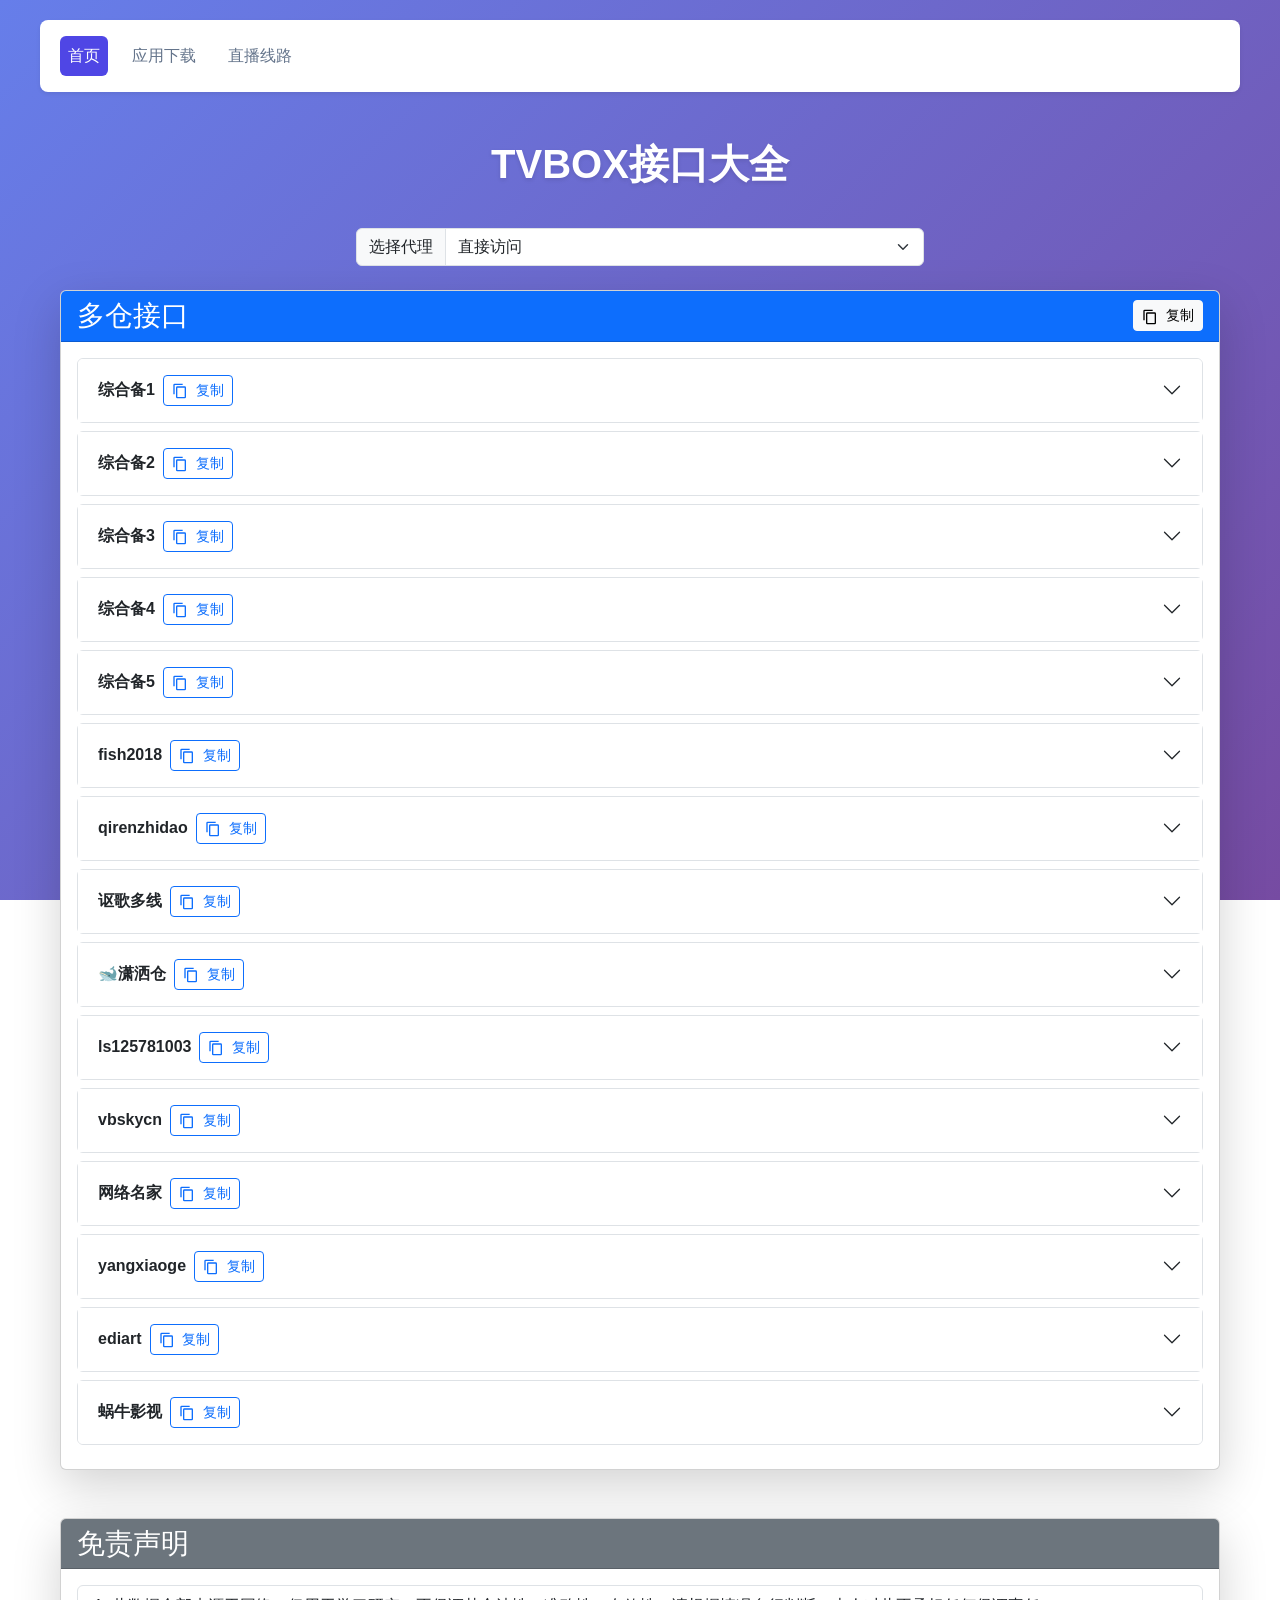
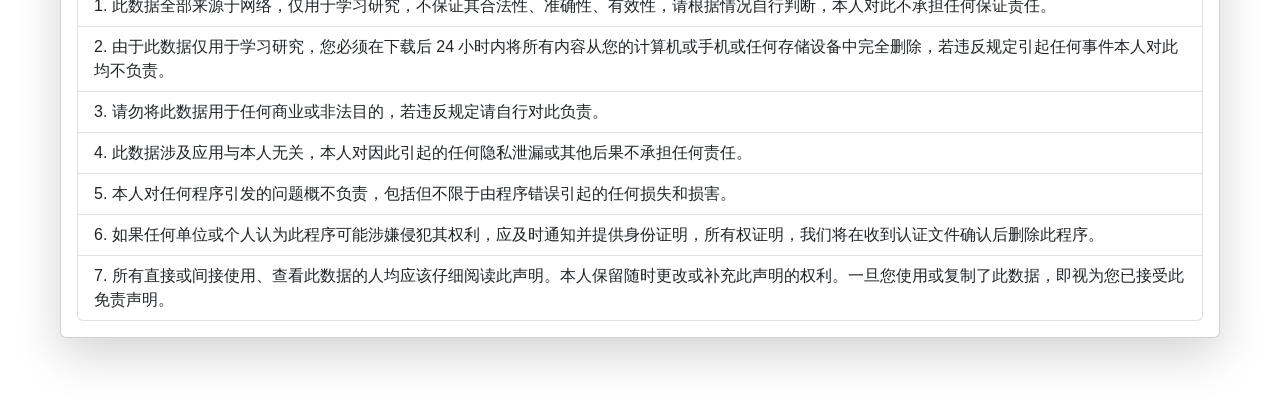
==== index.html @ 9ade4032 "增加直播类app信息，扩展desc参数" ====
<!DOCTYPE html>
<html lang="zh-CN">
<head>
    <meta charset="UTF-8">
    <meta name="viewport" content="width=device-width, initial-scale=1.0">
    <title>TVBOX接口大全</title>
    
    <!-- 引入Bootstrap CSS -->
    <link href="https://cdn.jsdelivr.net/npm/bootstrap@5.3.0/dist/css/bootstrap.min.css" rel="stylesheet">
    <!-- 引入jQuery -->
    <script src="https://cdn.jsdelivr.net/npm/jquery@3.6.0/dist/jquery.min.js"></script>
    <!-- 引入Bootstrap JS -->
    <script src="https://cdn.jsdelivr.net/npm/bootstrap@5.3.0/dist/js/bootstrap.bundle.min.js"></script>

    <style>
        /* 全局样式 */
        :root {
            --primary-color: #4f46e5;
            --primary-dark: #4338ca;
            --secondary-color: #64748b;
            --bg-gradient: linear-gradient(135deg, #667eea 0%, #764ba2 100%);
            --card-shadow: 0 4px 6px -1px rgba(0, 0, 0, 0.1), 0 2px 4px -1px rgba(0, 0, 0, 0.06);
            --card-hover-shadow: 0 20px 25px -5px rgba(0, 0, 0, 0.1), 0 10px 10px -5px rgba(0, 0, 0, 0.04);
            --transition: all 0.3s ease;
        }
        
        /* 导航栏样式 */
        .navbar {
            background: rgba(255, 255, 255, 0.95);
            backdrop-filter: blur(10px);
            border-radius: 12px;
            margin-bottom: 30px;
            padding: 15px 0;
            box-shadow: var(--card-shadow);
            max-width: 1200px;
            margin: 0 auto 30px auto;
        }
        
        .nav-list {
            list-style: none;
            margin: 0;
            padding: 0;
            display: flex;
            gap: 20px;
        }
        
        .nav-item {
            margin: 0;
        }
        
        .nav-link {
            color: var(--secondary-color);
            text-decoration: none;
            padding: 8px 16px;
            border-radius: 8px;
            font-weight: 500;
            transition: all 0.3s ease;
            display: inline-block;
        }
        
        .nav-link:hover {
            color: var(--primary-color);
            background-color: rgba(79, 70, 229, 0.1);
        }
        
        .nav-link.active {
            color: white;
            background-color: var(--primary-color);
        }
        
        body {
            min-height: 100vh;
            background: var(--bg-gradient);
            background-attachment: fixed;
            padding: 20px;
            font-family: 'Inter', -apple-system, BlinkMacSystemFont, 'Segoe UI', Roboto, sans-serif;
        }
        
        /* 容器样式 */
        .container {
            max-width: 1200px;
            margin: 0 auto;
            padding: 0 20px;
        }
        
        /* 标题样式 */
        .page-title {
            text-align: center;
            color: white;
            margin-bottom: 40px;
            font-weight: 700;
            font-size: 2.5rem;
            text-shadow: 0 2px 4px rgba(0, 0, 0, 0.1);
        }
        
        /* 卡片容器 */
        .app-card {
            background: white;
            border-radius: 12px;
            padding: 24px;
            margin-bottom: 30px;
            box-shadow: var(--card-shadow);
            transition: var(--transition);
        }
        
        .app-card:hover {
            box-shadow: var(--card-hover-shadow);
            transform: translateY(-2px);
        }
        
        /* 应用标题 */
        .app-title {
            font-size: 1.5rem;
            font-weight: 600;
            color: var(--primary-color);
            margin-bottom: 20px;
            display: flex;
            align-items: center;
            gap: 10px;
        }
        
        .app-title::before {
            content: '';
            display: inline-block;
            width: 4px;
            height: 32px;
            background: var(--primary-color);
            border-radius: 2px;
        }
        
        /* 表格样式 */
        table {
            width: 100%;
            border-collapse: collapse;
            margin-bottom: 20px;
        }
        
        th, td {
            padding: 12px;
            text-align: center;
            border: 1px solid #e5e7eb;
        }
        
        th {
            background-color: #f9fafb;
            font-weight: 600;
            color: var(--secondary-color);
        }
        
        td {
            color: #4b5563;
        }
        
        tr:nth-child(even) {
            background-color: #f9fafb;
        }
        
        a {
            color: var(--primary-color);
            text-decoration: none;
            transition: color 0.3s ease;
        }
        
        a:hover {
            color: var(--primary-dark);
            text-decoration: underline;
        }
        
        /* 文件列表 */
        .file-list {
            display: grid;
            grid-template-columns: repeat(auto-fill, minmax(180px, 1fr));
            gap: 12px;
            align-items: start;
        }
        
        /* 文件项样式 */
        .file-item {
            display: flex;
            flex-direction: column;
            gap: 10px;
            padding: 20px;
            background: white;
            border-radius: 16px;
            transition: all 0.3s cubic-bezier(0.4, 0, 0.2, 1);
            border: 1px solid #e5e7eb;
            box-shadow: 0 2px 8px rgba(0, 0, 0, 0.08);
            box-sizing: border-box;
            position: relative;
            overflow: hidden;
        }
        
        /* 卡片顶部装饰条 */
        .file-item::before {
            content: '';
            position: absolute;
            top: 0;
            left: 0;
            right: 0;
            height: 3px;
            background: linear-gradient(90deg, var(--primary-color), var(--secondary-color));
            opacity: 0;
            transition: opacity 0.3s ease;
        }
        
        .file-item:hover {
            border-color: var(--primary-color);
            transform: translateY(-3px);
            box-shadow: 0 12px 24px rgba(0, 0, 0, 0.12);
        }
        
        .file-item:hover::before {
            opacity: 1;
        }
        
        /* 文件名称 */
        .file-name {
            font-weight: 600;
            color: #1f2937;
            text-decoration: none;
            display: flex;
            align-items: center;
            gap: 12px;
            transition: all 0.3s ease;
            word-break: break-word;
            overflow: hidden;
            text-overflow: ellipsis;
            white-space: nowrap;
            font-size: 1rem;
            padding-left: 2px;
        }
        
        .file-name:hover {
            color: var(--primary-color);
            text-decoration: none;
            transform: translateX(4px);
        }
        
        /* 版本标签 */
        .version {
            background: linear-gradient(135deg, var(--primary-color), var(--primary-dark));
            color: white;
            padding: 5px 16px;
            border-radius: 24px;
            font-size: 0.7rem;
            font-weight: 700;
            align-self: flex-start;
            box-shadow: 0 4px 12px rgba(79, 70, 229, 0.25);
            letter-spacing: 0.8px;
            text-transform: uppercase;
            transition: all 0.3s ease;
            position: relative;
            overflow: hidden;
        }
        
        .version::after {
            content: '';
            position: absolute;
            top: 0;
            left: -100%;
            width: 100%;
            height: 100%;
            background: linear-gradient(90deg, transparent, rgba(255, 255, 255, 0.3), transparent);
            transition: left 0.5s ease;
        }
        
        .file-item:hover .version::after {
            left: 100%;
        }
        
        /* 加载状态 */
        .loading {
            text-align: center;
            padding: 40px 20px;
            color: var(--secondary-color);
        }
        
        .spinner {
            width: 40px;
            height: 40px;
            border: 4px solid #e2e8f0;
            border-top-color: var(--primary-color);
            border-radius: 50%;
            animation: spin 1s linear infinite;
            margin: 0 auto 16px;
        }
        
        @keyframes spin {
            to { transform: rotate(360deg); }
        }
        
        /* 错误提示 */
        .error {
            text-align: center;
            padding: 40px 20px;
            color: #dc2626;
        }
        
        /* 空状态 */
        .empty {
            text-align: center;
            padding: 40px 20px;
            color: var(--secondary-color);
        }
        
        /* 响应式设计 */
        @media (max-width: 576px) {
            body {
                padding: 10px;
            }
            
            .page-title {
                font-size: 2rem;
                margin-bottom: 30px;
            }
            
            .app-card {
                padding: 20px;
            }
            
            .app-title {
                font-size: 1.25rem;
            }
            
            .file-item {
                flex-direction: column;
                align-items: flex-start;
                gap: 8px;
            }
            
            .version {
                align-self: flex-end;
            }
        }
    /* 多仓样式 */
    .tvbox-header {
        display: flex;
        justify-content: space-between;
        align-items: center;
        padding: 10px 0;
        border-bottom: 1px solid var(--border-color);
        margin-bottom: 10px;
    }

    .tvbox-title {
        font-size: 18px;
        font-weight: 600;
        color: var(--text-color);
        cursor: pointer;
    }

    .tvbox-title:hover {
        color: var(--primary-color);
    }

    .tvbox-data {
        padding: 10px 0;
    }

    .source-item {
        margin-bottom: 10px;
    }

    .source-header {
        display: flex;
        justify-content: space-between;
        align-items: center;
        padding: 10px;
        background-color: var(--card-bg);
        border-radius: 4px;
        cursor: pointer;
        border: 1px solid var(--border-color);
    }

    .source-header:hover {
        background-color: var(--hover-bg);
    }

    .source-title {
        font-weight: 500;
        color: var(--text-color);
    }

    .source-data {
        padding: 10px;
        margin-left: 20px;
        border-left: 1px solid var(--border-color);
        overflow: hidden;
        transition: max-height 0.3s ease;
        max-height: 2000px;
    }

    .source-data.collapsed {
        max-height: 0;
        padding: 0 10px;
    }

    .error-message {
        color: var(--error-color);
        padding: 10px;
        text-align: center;
    }
    </style>
</head>
<body>
    <!-- 导航栏 -->
    <nav class="navbar navbar-expand-lg navbar-light bg-white rounded-3 shadow-sm mb-5 py-3">
        <div class="container">
            <button class="navbar-toggler" type="button" data-bs-toggle="collapse" data-bs-target="#navbarNav" aria-controls="navbarNav" aria-expanded="false" aria-label="Toggle navigation">
                <span class="navbar-toggler-icon"></span>
            </button>
            <div class="collapse navbar-collapse" id="navbarNav">
                <ul class="navbar-nav gap-3">
                    <li class="nav-item">
                        <a class="nav-link active btn btn-primary text-white rounded-2" href="index.html">首页</a>
                    </li>
                    <li class="nav-item">
                        <a class="nav-link btn btn-outline-primary rounded-2" href="apk.html">应用下载</a>
                    </li>
                    <li class="nav-item">
                        <a class="nav-link btn btn-outline-primary rounded-2" href="iptv.html">直播线路</a>
                    </li>
                </ul>
            </div>
        </div>
    </nav>
    
    <div class="container">
        <h1 class="page-title">TVBOX接口大全</h1>
        
        <!-- 代理选择器 -->
        <div class="row mb-4 justify-content-center">
            <div class="col-md-6">
                <div class="input-group">
                    <label class="input-group-text" for="proxySelect">选择代理</label>
                    <select class="form-select" id="proxySelect"></select>
                </div>
            </div>
        </div>

        <!-- 多仓卡片 -->
        <div class="card shadow-lg mb-5">
            <div class="card-header bg-primary text-white d-flex justify-content-between align-items-center">
                <h3 class="card-title mb-0" id="tvboxTitle">多仓接口</h3>
                <div class="btn-group">
                    <button class="btn btn-light btn-sm copy-btn" data-url="http://zitengjushi.lvtu369.com/duocang.json" id="copyDuocangBtn">
                        <svg viewBox="0 0 24 24" width="16" height="16" class="me-1">
                            <path d="M19 21H8V7h11m0-2H8a2 2 0 0 0-2 2v14a2 2 0 0 0 2 2h11a2 2 0 0 0 2-2V7a2 2 0 0 0-2-2m-3-4H4a2 2 0 0 0-2 2v14h2V3h12V1z" fill="currentColor"/>
                        </svg>
                        复制
                    </button>
                </div>
            </div>
            <div class="card-body">
                <div id="tvboxData"></div>
            </div>
        </div>

        <!-- 免责声明卡片 -->
        <div class="card shadow-lg mb-5">
            <div class="card-header bg-secondary text-white">
                <h3 class="card-title mb-0">免责声明</h3>
            </div>
            <div class="card-body">
                <ol dir="auto" class="list-group list-group-numbered">
                    <li class="list-group-item">此数据全部来源于网络，仅用于学习研究，不保证其合法性、准确性、有效性，请根据情况自行判断，本人对此不承担任何保证责任。</li>
                    <li class="list-group-item">由于此数据仅用于学习研究，您必须在下载后 24 小时内将所有内容从您的计算机或手机或任何存储设备中完全删除，若违反规定引起任何事件本人对此均不负责。</li>
                    <li class="list-group-item">请勿将此数据用于任何商业或非法目的，若违反规定请自行对此负责。</li>
                    <li class="list-group-item">此数据涉及应用与本人无关，本人对因此引起的任何隐私泄漏或其他后果不承担任何责任。</li>
                    <li class="list-group-item">本人对任何程序引发的问题概不负责，包括但不限于由程序错误引起的任何损失和损害。</li>
                    <li class="list-group-item">如果任何单位或个人认为此程序可能涉嫌侵犯其权利，应及时通知并提供身份证明，所有权证明，我们将在收到认证文件确认后删除此程序。</li>
                    <li class="list-group-item">所有直接或间接使用、查看此数据的人均应该仔细阅读此声明。本人保留随时更改或补充此声明的权利。一旦您使用或复制了此数据，即视为您已接受此免责声明。</li>
                </ol>
            </div>
        </div>
    </div>
    <script>
        document.addEventListener('DOMContentLoaded', function() {
            // 代理配置
            const proxyList = window.proxyList = [
                {name: 'GHProxy', url: 'https://ghproxy.com/'},
                {name: 'GitMirror', url: 'https://mirror.ghproxy.com/'},
                {name: 'moeyy', url: 'https://github.moeyy.xyz/'},
                {name: 'gh-proxy', url: 'https://gh-proxy.com/'},
                {name: 'gh-proxy', url: 'https://gh-proxy.org/'},
                {name: 'ghproxyNet', url: 'https://ghproxy.net/'},
                {name: 'bgithub', url: 'https://raw.bgithub.xyz/'},
                {name: '直接访问', url: ''}
            ];
            
            // 获取代理选择器
            const proxySelector = document.getElementById('proxySelect');
            
            // 添加代理选项
            (window.proxyList || []).forEach(proxy => {
                const option = document.createElement('option');
                option.value = proxy.url;
                option.textContent = proxy.name;
                proxySelector.appendChild(option);
            });

            // 初始化选中状态
            proxySelector.value = getSelectedProxy();

            // 获取当前代理
            function getSelectedProxy() {
                return localStorage.getItem('selectedProxy') || '';
            }

            // 监听选择变化
            proxySelector.addEventListener('change', (e) => {
                localStorage.setItem('selectedProxy', e.target.value);
                window.location.reload();
            });

            // 动态加载函数
            async function loadData(url, container) {
                try {
                    const proxy = getSelectedProxy() || '';
                    let proxiedUrl;
                    
                    // 处理代理逻辑
                    if (proxy === 'https://raw.bgithub.xyz/') {
                        // 特殊情况：如果选择的代理是 https://raw.bgithub.xyz/
                        if (url.includes('https://raw.githubusercontent.com/')) {
                            // 把 https://raw.githubusercontent.com 前面的地址去掉，并替换为 https://raw.bgithub.xyz
                            proxiedUrl = url.replace(/^(.*?)(https:\/\/raw\.githubusercontent\.com\/)/, 'https://raw.bgithub.xyz/');
                        } else {
                            // 其他情况保持不变
                            proxiedUrl = url;
                        }
                    } else if (url.startsWith('https://raw.githubusercontent.com/')) {
                        // 1. 如果网址以 https://raw.githubusercontent.com 开头前面没有其他地址
                        proxiedUrl = proxy ? `${proxy}${url}` : url;
                    } else if (url.includes('https://raw.githubusercontent.com/')) {
                        // 2. 如果网址 https://raw.githubusercontent.com 前面有其他地址
                        proxiedUrl = proxy ? `${proxy}${url.replace(/^(.*?)(https:\/\/raw\.githubusercontent\.com\/)/, '$2')}` : url.replace(/^(.*?)(https:\/\/raw\.githubusercontent\.com\/)/, '$2');
                    } else if (url.startsWith('https://raw.bgithub.xyz/')) {
                        // 3. 如果地址以 https://raw.bgithub.xyz 开头
                        const rawGithubUrl = url.replace('https://raw.bgithub.xyz/', 'https://raw.githubusercontent.com/');
                        proxiedUrl = proxy ? `${proxy}${rawGithubUrl}` : rawGithubUrl;
                    } else {
                        // 其他情况保持不变
                        proxiedUrl = url;
                    }
                    
                    const response = await fetch(proxiedUrl);
                    const data = await response.json();
                    
                    // 防御性编程：检查数据结构
                    if (data.urls && Array.isArray(data.urls)) {
                        // 创建list-group
                        const listGroup = document.createElement('div');
                        listGroup.className = 'list-group';
                        
                        data.urls.forEach(item => {
                            const listItem = document.createElement('div');
                            listItem.className = 'list-group-item list-group-item-action d-flex justify-content-between align-items-center';
                            
                            let processedUrl;
                            const proxy = getSelectedProxy() || '';
                            
                            if (proxy === 'https://raw.bgithub.xyz/') {
                                // 特殊情况：如果选择的代理是 https://raw.bgithub.xyz/
                                if (item.url.includes('https://raw.githubusercontent.com/')) {
                                    // 把 https://raw.githubusercontent.com 前面的地址去掉，并替换为 https://raw.bgithub.xyz
                                    processedUrl = item.url.replace(/^(.*?)(https:\/\/raw\.githubusercontent\.com\/)/, 'https://raw.bgithub.xyz/');
                                } else {
                                    processedUrl = item.url;
                                }
                            } else if (item.url.startsWith('https://raw.githubusercontent.com/')) {
                                // 1. 如果网址以 https://raw.githubusercontent.com 开头前面没有其他地址
                                processedUrl = proxy ? `${proxy}${item.url}` : item.url;
                            } else if (item.url.includes('https://raw.githubusercontent.com/')) {
                                // 2. 如果网址 https://raw.githubusercontent.com 前面有其他地址
                                processedUrl = proxy ? `${proxy}${item.url.replace(/^(.*?)(https:\/\/raw\.githubusercontent\.com\/)/, '$2')}` : item.url.replace(/^(.*?)(https:\/\/raw\.githubusercontent\.com\/)/, '$2');
                            } else if (item.url.startsWith('https://raw.bgithub.xyz/')) {
                                // 3. 如果地址以 https://raw.bgithub.xyz 开头
                                const rawGithubUrl = item.url.replace('https://raw.bgithub.xyz/', 'https://raw.githubusercontent.com/');
                                processedUrl = proxy ? `${proxy}${rawGithubUrl}` : rawGithubUrl;
                            } else {
                                // 其他情况保持不变
                                processedUrl = item.url;
                            }
                            
                            // 链接部分
                            const link = document.createElement('a');
                            link.href = processedUrl;
                            link.className = 'text-decoration-none text-primary flex-grow-1 me-3';
                            link.textContent = item.name;
                            link.target = '_blank';
                            
                            // 复制按钮
                            const copyBtn = document.createElement('button');
                            copyBtn.className = 'btn btn-outline-secondary btn-sm copy-btn';
                            copyBtn.dataset.url = item.url;
                            copyBtn.innerHTML = `
                                <svg viewBox="0 0 24 24" width="16" height="16" class="me-1">
                                    <path d="M19 21H8V7h11m0-2H8a2 2 0 0 0-2 2v14a2 2 0 0 0 2 2h11a2 2 0 0 0 2-2V7a2 2 0 0 0-2-2m-3-4H4a2 2 0 0 0-2 2v14h2V3h12V1z" fill="currentColor"/>
                                </svg>
                                单线
                            `;
                            
                            listItem.appendChild(link);
                            listItem.appendChild(copyBtn);
                            listGroup.appendChild(listItem);
                        });
                        
                        // 将list-group添加到容器中
                        container.appendChild(listGroup);
                    } else if (data.storeHouse && Array.isArray(data.storeHouse)) {
                        // 处理类似duocang.json的结构
                        const listGroup = document.createElement('div');
                        listGroup.className = 'list-group';
                        
                        data.storeHouse.forEach(item => {
                            const listItem = document.createElement('a');
                            listItem.className = 'list-group-item list-group-item-action d-flex justify-content-between align-items-center';
                            const processedUrl = item.sourceUrl.includes('https://raw.githubusercontent.com/') 
                                ? `${getSelectedProxy()}${item.sourceUrl.replace(/^(.*?)(https:\/\/raw\.githubusercontent\.com\/)/, '$2')}` 
                                : item.sourceUrl;
                            listItem.href = processedUrl;
                            listItem.target = '_blank';
                            
                            // 主标题
                            const sourceName = document.createElement('span');
                            sourceName.textContent = item.sourceName;
                            
                            // 复制按钮组
                            const buttonGroup = document.createElement('div');
                            buttonGroup.className = 'btn-group';
                            
                            // 复制按钮
                            const copyBtn = document.createElement('button');
                            copyBtn.className = 'btn btn-outline-secondary btn-sm copy-btn';
                            copyBtn.dataset.url = item.sourceUrl;
                            copyBtn.innerHTML = '<svg xmlns="http://www.w3.org/2000/svg" width="16" height="16" fill="currentColor" class="bi bi-copy" viewBox="0 0 16 16"><path d="M4 2a2 2 0 0 1 2-2h8a2 2 0 0 1 2 2v8a2 2 0 0 1-2 2H6a2 2 0 0 1-2-2V2zm2-1a1 1 0 0 0-1 1v8a1 1 0 0 0 1 1h8a1 1 0 0 0 1-1V2a1 1 0 0 0-1-1H6z"/><path d="M4 1.5A2.5 2.5 0 0 1 6.5 0h8A2.5 2.5 0 0 1 17 2.5v8A2.5 2.5 0 0 1 14.5 13h-8A2.5 2.5 0 0 1 4 10.5v-8zm1 2.354A1.5 1.5 0 0 0 6.5 1h8a1.5 1.5 0 0 0 1.5-1.5v8A1.5 1.5 0 0 0 14.5 9h-8A1.5 1.5 0 0 0 5 7.5v-4.146z"/></svg>';
                            copyBtn.type = 'button';
                            copyBtn.setAttribute('aria-label', '复制链接');
                            
                            // 版本标签
                            const copyLabel = document.createElement('span');
                            copyLabel.className = 'btn btn-sm btn-outline-info';
                            copyLabel.textContent = '单线';
                            
                            buttonGroup.appendChild(copyBtn);
                            buttonGroup.appendChild(copyLabel);
                            
                            listItem.appendChild(sourceName);
                            listItem.appendChild(buttonGroup);
                            
                            listGroup.appendChild(listItem);
                        });
                        
                        container.appendChild(listGroup);
                    } else {
                        // 无法识别的数据结构
                        container.innerHTML = `<p>❌ 数据结构无法识别</p>`;
                    }
                } catch (error) {
                    console.error('加载数据失败:', error);
                    container.innerHTML = `<p>❌ 数据加载失败: ${error.message}</p>`;
                }
            }

            // 复制功能
            function handleCopy(text) {
                // 首先尝试使用现代的Clipboard API
                if (navigator.clipboard && window.isSecureContext) {
                    navigator.clipboard.writeText(text).then(() => {
                        showToast(`复制成功！<br/><small class="text-white-50">${text}</small>`, 'success');
                    }).catch(err => {
                        console.error('Clipboard API复制失败:', err);
                        // 降级到传统方法
                        fallbackCopyTextToClipboard(text);
                    });
                } else {
                    // 直接使用传统方法
                    fallbackCopyTextToClipboard(text);
                }
            }
            
            // 传统复制方法（作为备用）
            function fallbackCopyTextToClipboard(text) {
                try {
                    // 创建临时textarea元素
                    const textArea = document.createElement('textarea');
                    textArea.value = text;
                    
                    // 设置textarea的样式以避免影响页面
                    textArea.style.top = '0';
                    textArea.style.left = '0';
                    textArea.style.position = 'fixed';
                    textArea.style.opacity = '0';
                    
                    // 添加到DOM
                    document.body.appendChild(textArea);
                    
                    // 选中并复制
                    textArea.focus();
                    textArea.select();
                    
                    // 执行复制命令
                    const successful = document.execCommand('copy');
                    
                    // 移除临时元素
                    document.body.removeChild(textArea);
                    
                    // 显示结果
                    if (successful) {
                        showToast(`复制成功！<br/><small class="text-white-50">${text}</small>`, 'success');
                    } else {
                        showToast('复制失败，请手动复制！', 'danger');
                    }
                } catch (err) {
                    console.error('传统方法复制失败:', err);
                    showToast('复制失败，请手动复制！', 'danger');
                }
            }
            
            // 显示Toast提示
            function showToast(message, type = 'info') {
                // 确保Bootstrap已加载
                if (typeof bootstrap === 'undefined') {
                    alert(message);
                    return;
                }
                
                // 创建或获取toast容器
                const toastContainer = document.getElementById('toastContainer') || createToastContainer();
                
                // 创建toast
                const toast = document.createElement('div');
                const bgColor = type === 'success' ? 'bg-success' : type === 'danger' ? 'bg-danger' : 'bg-info';
                toast.className = `toast align-items-center text-white ${bgColor} border-0`;
                toast.setAttribute('role', 'alert');
                toast.setAttribute('aria-live', 'assertive');
                toast.setAttribute('aria-atomic', 'true');
                
                toast.innerHTML = `
                    <div class="d-flex">
                        <div class="toast-body">
                            ${message}
                        </div>
                        <button type="button" class="btn-close btn-close-white me-2 m-auto" data-bs-dismiss="toast" aria-label="Close"></button>
                    </div>
                `;
                
                // 添加到容器
                toastContainer.appendChild(toast);
                
                // 初始化并显示toast
                const bootstrapToast = new bootstrap.Toast(toast, {
                    delay: 3000
                });
                bootstrapToast.show();
                
                // 显示后移除
                toast.addEventListener('hidden.bs.toast', () => {
                    toast.remove();
                });
            }
            
            // 创建Toast容器
            function createToastContainer() {
                const container = document.createElement('div');
                container.id = 'toastContainer';
                container.className = 'toast-container position-fixed top-0 end-0 p-3';
                document.body.appendChild(container);
                return container;
            }

            // 事件委托优化
            document.addEventListener('click', (e) => {
                const btn = e.target.closest('.copy-btn');
                if(btn) {
                    e.preventDefault();
                    e.stopImmediatePropagation();
                    
                    // 对URL进行代理处理后再复制
                    let url = btn.dataset.url;
                    const proxy = getSelectedProxy() || '';
                    let processedUrl;
                    
                    if (proxy === 'https://raw.bgithub.xyz/') {
                        // 特殊情况：如果选择的代理是 https://raw.bgithub.xyz/
                        if (url.includes('https://raw.githubusercontent.com/')) {
                            // 把 https://raw.githubusercontent.com 前面的地址去掉，并替换为 https://raw.bgithub.xyz
                            processedUrl = url.replace(/^(.*?)(https:\/\/raw\.githubusercontent\.com\/)/, 'https://raw.bgithub.xyz/');
                        } else {
                            processedUrl = url;
                        }
                    } else if (url.startsWith('https://raw.githubusercontent.com/')) {
                        // 1. 如果网址以 https://raw.githubusercontent.com 开头前面没有其他地址
                        processedUrl = proxy ? `${proxy}${url}` : url;
                    } else if (url.includes('https://raw.githubusercontent.com/')) {
                        // 2. 如果网址 https://raw.githubusercontent.com 前面有其他地址
                        processedUrl = proxy ? `${proxy}${url.replace(/^(.*?)(https:\/\/raw\.githubusercontent\.com\/)/, '$2')}` : url.replace(/^(.*?)(https:\/\/raw\.githubusercontent\.com\/)/, '$2');
                    } else if (url.startsWith('https://raw.bgithub.xyz/')) {
                        // 3. 如果地址以 https://raw.bgithub.xyz 开头
                        const rawGithubUrl = url.replace('https://raw.bgithub.xyz/', 'https://raw.githubusercontent.com/');
                        processedUrl = proxy ? `${proxy}${rawGithubUrl}` : rawGithubUrl;
                    } else {
                        // 其他情况保持不变
                        processedUrl = url;
                    }
                    
                    handleCopy(processedUrl);
                }
                
                // 点击多仓标题加载数据
                const tvboxTitle = e.target.closest('#tvboxTitle');
                if(tvboxTitle) {
                    loadDuocangData();
                }
            });
            
            // 页面加载时自动加载多仓数据
            loadDuocangData();
            
            // 加载多仓数据
            async function loadDuocangData() {
                const container = document.getElementById('tvboxData');
                if (!container) {
                    console.error('TVBox data container not found!');
                    return;
                }
                // 清空容器
                container.innerHTML = '';
                
                try {
                    const response = await fetch('duocang.json');
                    const data = await response.json();
                    
                    if (data.storeHouse && Array.isArray(data.storeHouse)) {
                        // 创建accordion组件
                        const accordion = document.createElement('div');
                        accordion.className = 'accordion';
                        accordion.id = 'duocangAccordion';
                        
                        data.storeHouse.forEach((item, index) => {
                            // 创建accordion item
                            const accordionItem = document.createElement('div');
                            accordionItem.className = 'accordion-item mb-2 border rounded';
                            
                            // 创建accordion header
                            const accordionHeader = document.createElement('div');
                            accordionHeader.className = 'accordion-header';
                            accordionHeader.id = `heading${index}`;
                            
                            // 创建accordion button
                            const accordionButton = document.createElement('button');
                            accordionButton.className = 'accordion-button collapsed d-flex justify-content-between align-items-center';
                            accordionButton.type = 'button';
                            accordionButton.setAttribute('data-bs-toggle', 'collapse');
                            accordionButton.setAttribute('data-bs-target', `#collapse${index}`);
                            accordionButton.setAttribute('aria-expanded', 'false');
                            accordionButton.setAttribute('aria-controls', `collapse${index}`);
                            accordionButton.innerHTML = `
                                <span class="fw-bold">${item.sourceName}</span>
                                <button class="btn btn-outline-primary btn-sm copy-btn ms-2" data-url="${item.sourceUrl}">
                                    <svg viewBox="0 0 24 24" width="16" height="16" class="me-1">
                                        <path d="M19 21H8V7h11m0-2H8a2 2 0 0 0-2 2v14a2 2 0 0 0 2 2h11a2 2 0 0 0 2-2V7a2 2 0 0 0-2-2m-3-4H4a2 2 0 0 0-2 2v14h2V3h12V1z" fill="currentColor"/>
                                    </svg>
                                    复制
                                </button>
                            `;
                            
                            // 创建accordion body
                            const accordionCollapse = document.createElement('div');
                            accordionCollapse.id = `collapse${index}`;
                            accordionCollapse.className = 'accordion-collapse collapse';
                            accordionCollapse.setAttribute('aria-labelledby', `heading${index}`);
                            accordionCollapse.setAttribute('data-bs-parent', '#duocangAccordion');
                            
                            // 创建accordion body content
                            const accordionBody = document.createElement('div');
                            accordionBody.className = 'accordion-body p-3';
                            
                            // 点击按钮加载数据
                            accordionButton.addEventListener('click', () => {
                                if (!accordionBody.innerHTML.trim()) {
                                    loadData(item.sourceUrl, accordionBody);
                                }
                            });
                            
                            // 组装accordion item
                            accordionHeader.appendChild(accordionButton);
                            accordionCollapse.appendChild(accordionBody);
                            accordionItem.appendChild(accordionHeader);
                            accordionItem.appendChild(accordionCollapse);
                            accordion.appendChild(accordionItem);
                        });
                        
                        // 将accordion添加到容器中
                        container.appendChild(accordion);
                    }
                } catch (error) {
                    container.innerHTML = `<div class="error-message">加载多仓数据失败: ${error.message}</div>`;
                }
            }
        });
    </script>
</body>
</html>
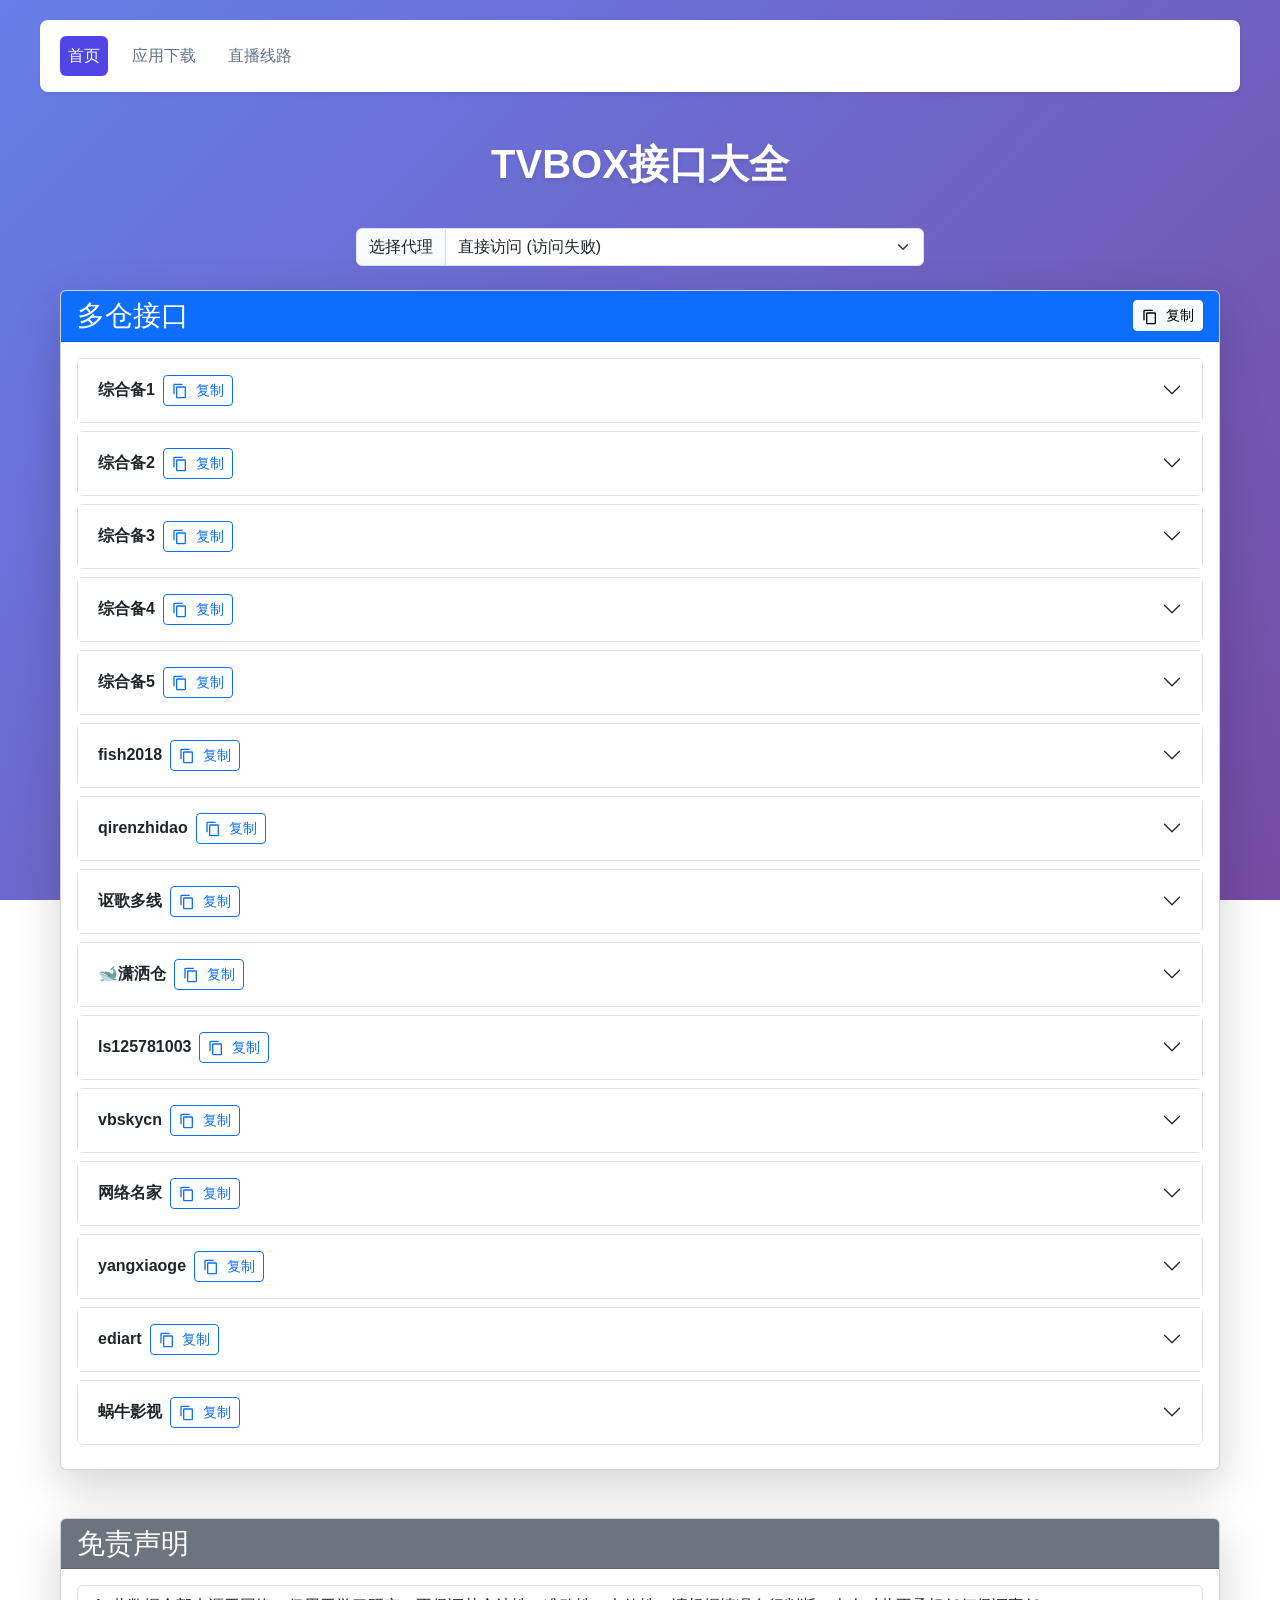
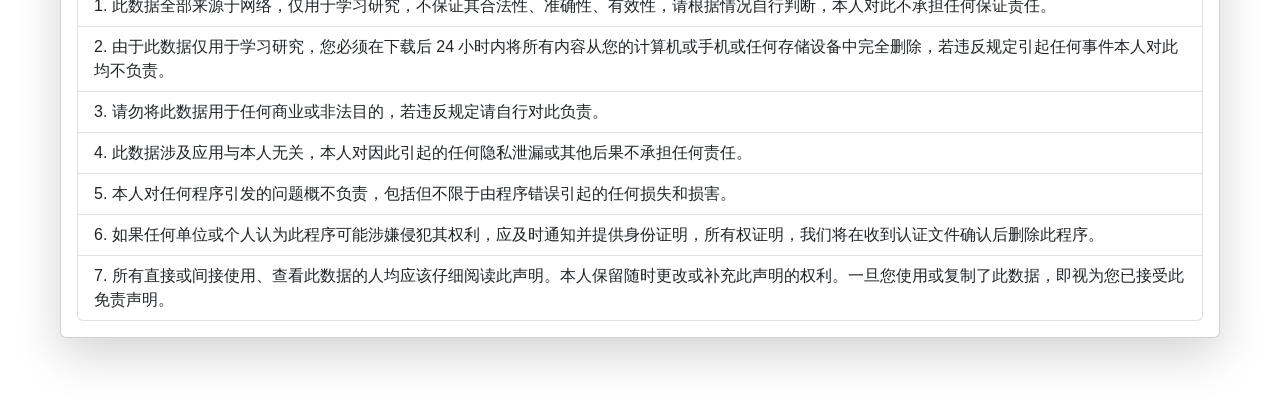
==== commit 013d4d79: "update" ====
--- a/index.html
+++ b/index.html
@@ -11,6 +11,8 @@
     <script src="https://cdn.jsdelivr.net/npm/jquery@3.6.0/dist/jquery.min.js"></script>
     <!-- 引入Bootstrap JS -->
     <script src="https://cdn.jsdelivr.net/npm/bootstrap@5.3.0/dist/js/bootstrap.bundle.min.js"></script>
+    <!-- 引入代理管理模块 -->
+    <script type="module" src="js/proxyList.js"></script>
 
     <style>
         /* 全局样式 */
@@ -474,42 +476,127 @@
             </div>
         </div>
     </div>
-    <script>
-        document.addEventListener('DOMContentLoaded', function() {
-            // 代理配置
-            const proxyList = window.proxyList = [
-                {name: 'GHProxy', url: 'https://ghproxy.com/'},
-                {name: 'GitMirror', url: 'https://mirror.ghproxy.com/'},
-                {name: 'moeyy', url: 'https://github.moeyy.xyz/'},
-                {name: 'gh-proxy', url: 'https://gh-proxy.com/'},
-                {name: 'gh-proxy', url: 'https://gh-proxy.org/'},
-                {name: 'ghproxyNet', url: 'https://ghproxy.net/'},
-                {name: 'bgithub', url: 'https://raw.bgithub.xyz/'},
-                {name: '直接访问', url: ''}
-            ];
+    <script type="module">
+        // 导入代理管理模块的函数
+        import { 
+            testAllProxies, 
+            updateProxySelectorWithSpeed, 
+            getSelectedProxy, 
+            saveSelectedProxy,
+            populateProxySelector,
+            initProxySelector,
+            getProxiedUrl
+        } from './js/proxyList.js';
+        
+        document.addEventListener('DOMContentLoaded', async function() {
+            // 加载多仓数据函数定义
+            async function loadDuocangData() {
+                console.log('loadDuocangData function called');
+                const container = document.getElementById('tvboxData');
+                if (!container) {
+                    console.error('TVBox data container not found!');
+                    return;
+                }
+                // 清空容器
+                container.innerHTML = '';
+                
+                try {
+                    console.log('Attempting to fetch duocang.json');
+                    const response = await fetch('duocang.json');
+                    console.log('duocang.json fetched successfully');
+                    const data = await response.json();
+                    console.log('duocang.json parsed successfully');
+                    console.log('Data:', data);
+                    
+                    if (data.storeHouse && Array.isArray(data.storeHouse)) {
+                        // 创建accordion组件
+                        const accordion = document.createElement('div');
+                        accordion.className = 'accordion';
+                        accordion.id = 'duocangAccordion';
+                        
+                        data.storeHouse.forEach((item, index) => {
+                            // 创建accordion item
+                            const accordionItem = document.createElement('div');
+                            accordionItem.className = 'accordion-item mb-2 border rounded';
+                            
+                            // 创建accordion header
+                            const accordionHeader = document.createElement('div');
+                            accordionHeader.className = 'accordion-header';
+                            accordionHeader.id = `heading${index}`;
+                            
+                            // 创建accordion button
+                            const accordionButton = document.createElement('button');
+                            accordionButton.className = 'accordion-button collapsed d-flex justify-content-between align-items-center';
+                            accordionButton.type = 'button';
+                            accordionButton.setAttribute('data-bs-toggle', 'collapse');
+                            accordionButton.setAttribute('data-bs-target', `#collapse${index}`);
+                            accordionButton.setAttribute('aria-expanded', 'false');
+                            accordionButton.setAttribute('aria-controls', `collapse${index}`);
+                            accordionButton.innerHTML = `
+                                <span class="fw-bold">${item.sourceName}</span>
+                                <button class="btn btn-outline-primary btn-sm copy-btn ms-2" data-url="${item.sourceUrl}">
+                                    <svg viewBox="0 0 24 24" width="16" height="16" class="me-1">
+                                        <path d="M19 21H8V7h11m0-2H8a2 2 0 0 0-2 2v14a2 2 0 0 0 2 2h11a2 2 0 0 0 2-2V7a2 2 0 0 0-2-2m-3-4H4a2 2 0 0 0-2 2v14h2V3h12V1z" fill="currentColor"/>
+                                    </svg>
+                                    复制
+                                </button>
+                            `;
+                            
+                            // 创建accordion body
+                            const accordionCollapse = document.createElement('div');
+                            accordionCollapse.id = `collapse${index}`;
+                            accordionCollapse.className = 'accordion-collapse collapse';
+                            accordionCollapse.setAttribute('aria-labelledby', `heading${index}`);
+                            accordionCollapse.setAttribute('data-bs-parent', '#duocangAccordion');
+                            
+                            // 创建accordion body content
+                            const accordionBody = document.createElement('div');
+                            accordionBody.className = 'accordion-body p-3';
+                            
+                            // 点击按钮加载数据
+                            accordionButton.addEventListener('click', () => {
+                                if (!accordionBody.innerHTML.trim()) {
+                                    loadData(item.sourceUrl, accordionBody);
+                                }
+                            });
+                            
+                            // 组装accordion item
+                            accordionHeader.appendChild(accordionButton);
+                            accordionCollapse.appendChild(accordionBody);
+                            accordionItem.appendChild(accordionHeader);
+                            accordionItem.appendChild(accordionCollapse);
+                            accordion.appendChild(accordionItem);
+                        });
+                        
+                        // 将accordion添加到容器中
+                        container.appendChild(accordion);
+                    }
+                } catch (error) {
+                    container.innerHTML = `<div class="error-message">加载多仓数据失败: ${error.message}</div>`;
+                }
+            }
+            
+            // 页面加载时自动加载多仓数据
+            loadDuocangData();
             
             // 获取代理选择器
             const proxySelector = document.getElementById('proxySelect');
             
-            // 添加代理选项
-            (window.proxyList || []).forEach(proxy => {
-                const option = document.createElement('option');
-                option.value = proxy.url;
-                option.textContent = proxy.name;
-                proxySelector.appendChild(option);
-            });
-
+            // 初始化代理选择器
+            populateProxySelector(proxySelector);
+            
             // 初始化选中状态
             proxySelector.value = getSelectedProxy();
-
-            // 获取当前代理
-            function getSelectedProxy() {
-                return localStorage.getItem('selectedProxy') || '';
-            }
+            
+            // 开始测速
+            await testAllProxies(proxySelector, function(selectedProxyUrl) {
+                // 测试完成后自动选择了代理，不需要刷新页面
+                // 代理设置会自动应用到后续的网络请求
+            });
 
             // 监听选择变化
             proxySelector.addEventListener('change', (e) => {
-                localStorage.setItem('selectedProxy', e.target.value);
+                saveSelectedProxy(e.target.value);
                 window.location.reload();
             });
 
@@ -517,32 +604,10 @@
             async function loadData(url, container) {
                 try {
                     const proxy = getSelectedProxy() || '';
-                    let proxiedUrl;
                     
                     // 处理代理逻辑
-                    if (proxy === 'https://raw.bgithub.xyz/') {
-                        // 特殊情况：如果选择的代理是 https://raw.bgithub.xyz/
-                        if (url.includes('https://raw.githubusercontent.com/')) {
-                            // 把 https://raw.githubusercontent.com 前面的地址去掉，并替换为 https://raw.bgithub.xyz
-                            proxiedUrl = url.replace(/^(.*?)(https:\/\/raw\.githubusercontent\.com\/)/, 'https://raw.bgithub.xyz/');
-                        } else {
-                            // 其他情况保持不变
-                            proxiedUrl = url;
-                        }
-                    } else if (url.startsWith('https://raw.githubusercontent.com/')) {
-                        // 1. 如果网址以 https://raw.githubusercontent.com 开头前面没有其他地址
-                        proxiedUrl = proxy ? `${proxy}${url}` : url;
-                    } else if (url.includes('https://raw.githubusercontent.com/')) {
-                        // 2. 如果网址 https://raw.githubusercontent.com 前面有其他地址
-                        proxiedUrl = proxy ? `${proxy}${url.replace(/^(.*?)(https:\/\/raw\.githubusercontent\.com\/)/, '$2')}` : url.replace(/^(.*?)(https:\/\/raw\.githubusercontent\.com\/)/, '$2');
-                    } else if (url.startsWith('https://raw.bgithub.xyz/')) {
-                        // 3. 如果地址以 https://raw.bgithub.xyz 开头
-                        const rawGithubUrl = url.replace('https://raw.bgithub.xyz/', 'https://raw.githubusercontent.com/');
-                        proxiedUrl = proxy ? `${proxy}${rawGithubUrl}` : rawGithubUrl;
-                    } else {
-                        // 其他情况保持不变
-                        proxiedUrl = url;
-                    }
+                    // 使用代理管理模块的getProxiedUrl函数处理URL
+                    const proxiedUrl = getProxiedUrl(url, proxy);
                     
                     const response = await fetch(proxiedUrl);
                     const data = await response.json();
@@ -557,31 +622,9 @@
                             const listItem = document.createElement('div');
                             listItem.className = 'list-group-item list-group-item-action d-flex justify-content-between align-items-center';
                             
-                            let processedUrl;
-                            const proxy = getSelectedProxy() || '';
-                            
-                            if (proxy === 'https://raw.bgithub.xyz/') {
-                                // 特殊情况：如果选择的代理是 https://raw.bgithub.xyz/
-                                if (item.url.includes('https://raw.githubusercontent.com/')) {
-                                    // 把 https://raw.githubusercontent.com 前面的地址去掉，并替换为 https://raw.bgithub.xyz
-                                    processedUrl = item.url.replace(/^(.*?)(https:\/\/raw\.githubusercontent\.com\/)/, 'https://raw.bgithub.xyz/');
-                                } else {
-                                    processedUrl = item.url;
-                                }
-                            } else if (item.url.startsWith('https://raw.githubusercontent.com/')) {
-                                // 1. 如果网址以 https://raw.githubusercontent.com 开头前面没有其他地址
-                                processedUrl = proxy ? `${proxy}${item.url}` : item.url;
-                            } else if (item.url.includes('https://raw.githubusercontent.com/')) {
-                                // 2. 如果网址 https://raw.githubusercontent.com 前面有其他地址
-                                processedUrl = proxy ? `${proxy}${item.url.replace(/^(.*?)(https:\/\/raw\.githubusercontent\.com\/)/, '$2')}` : item.url.replace(/^(.*?)(https:\/\/raw\.githubusercontent\.com\/)/, '$2');
-                            } else if (item.url.startsWith('https://raw.bgithub.xyz/')) {
-                                // 3. 如果地址以 https://raw.bgithub.xyz 开头
-                                const rawGithubUrl = item.url.replace('https://raw.bgithub.xyz/', 'https://raw.githubusercontent.com/');
-                                processedUrl = proxy ? `${proxy}${rawGithubUrl}` : rawGithubUrl;
-                            } else {
-                                // 其他情况保持不变
-                                processedUrl = item.url;
-                            }
+                            // 使用代理管理模块的getProxiedUrl函数处理URL
+                            const processedUrl = getProxiedUrl(item.url, getSelectedProxy() || '');
+                            
                             
                             // 链接部分
                             const link = document.createElement('a');
@@ -616,9 +659,9 @@
                         data.storeHouse.forEach(item => {
                             const listItem = document.createElement('a');
                             listItem.className = 'list-group-item list-group-item-action d-flex justify-content-between align-items-center';
-                            const processedUrl = item.sourceUrl.includes('https://raw.githubusercontent.com/') 
-                                ? `${getSelectedProxy()}${item.sourceUrl.replace(/^(.*?)(https:\/\/raw\.githubusercontent\.com\/)/, '$2')}` 
-                                : item.sourceUrl;
+                            // 使用代理管理模块的getProxiedUrl函数处理URL
+                            const processedUrl = getProxiedUrl(item.sourceUrl, getSelectedProxy() || '');
+                            
                             listItem.href = processedUrl;
                             listItem.target = '_blank';
                             
@@ -779,31 +822,8 @@
                     
                     // 对URL进行代理处理后再复制
                     let url = btn.dataset.url;
-                    const proxy = getSelectedProxy() || '';
-                    let processedUrl;
-                    
-                    if (proxy === 'https://raw.bgithub.xyz/') {
-                        // 特殊情况：如果选择的代理是 https://raw.bgithub.xyz/
-                        if (url.includes('https://raw.githubusercontent.com/')) {
-                            // 把 https://raw.githubusercontent.com 前面的地址去掉，并替换为 https://raw.bgithub.xyz
-                            processedUrl = url.replace(/^(.*?)(https:\/\/raw\.githubusercontent\.com\/)/, 'https://raw.bgithub.xyz/');
-                        } else {
-                            processedUrl = url;
-                        }
-                    } else if (url.startsWith('https://raw.githubusercontent.com/')) {
-                        // 1. 如果网址以 https://raw.githubusercontent.com 开头前面没有其他地址
-                        processedUrl = proxy ? `${proxy}${url}` : url;
-                    } else if (url.includes('https://raw.githubusercontent.com/')) {
-                        // 2. 如果网址 https://raw.githubusercontent.com 前面有其他地址
-                        processedUrl = proxy ? `${proxy}${url.replace(/^(.*?)(https:\/\/raw\.githubusercontent\.com\/)/, '$2')}` : url.replace(/^(.*?)(https:\/\/raw\.githubusercontent\.com\/)/, '$2');
-                    } else if (url.startsWith('https://raw.bgithub.xyz/')) {
-                        // 3. 如果地址以 https://raw.bgithub.xyz 开头
-                        const rawGithubUrl = url.replace('https://raw.bgithub.xyz/', 'https://raw.githubusercontent.com/');
-                        processedUrl = proxy ? `${proxy}${rawGithubUrl}` : rawGithubUrl;
-                    } else {
-                        // 其他情况保持不变
-                        processedUrl = url;
-                    }
+                    const processedUrl = getProxiedUrl(url, getSelectedProxy() || '');
+                    
                     
                     handleCopy(processedUrl);
                 }
@@ -815,90 +835,7 @@
                 }
             });
             
-            // 页面加载时自动加载多仓数据
-            loadDuocangData();
-            
-            // 加载多仓数据
-            async function loadDuocangData() {
-                const container = document.getElementById('tvboxData');
-                if (!container) {
-                    console.error('TVBox data container not found!');
-                    return;
-                }
-                // 清空容器
-                container.innerHTML = '';
-                
-                try {
-                    const response = await fetch('duocang.json');
-                    const data = await response.json();
-                    
-                    if (data.storeHouse && Array.isArray(data.storeHouse)) {
-                        // 创建accordion组件
-                        const accordion = document.createElement('div');
-                        accordion.className = 'accordion';
-                        accordion.id = 'duocangAccordion';
-                        
-                        data.storeHouse.forEach((item, index) => {
-                            // 创建accordion item
-                            const accordionItem = document.createElement('div');
-                            accordionItem.className = 'accordion-item mb-2 border rounded';
-                            
-                            // 创建accordion header
-                            const accordionHeader = document.createElement('div');
-                            accordionHeader.className = 'accordion-header';
-                            accordionHeader.id = `heading${index}`;
-                            
-                            // 创建accordion button
-                            const accordionButton = document.createElement('button');
-                            accordionButton.className = 'accordion-button collapsed d-flex justify-content-between align-items-center';
-                            accordionButton.type = 'button';
-                            accordionButton.setAttribute('data-bs-toggle', 'collapse');
-                            accordionButton.setAttribute('data-bs-target', `#collapse${index}`);
-                            accordionButton.setAttribute('aria-expanded', 'false');
-                            accordionButton.setAttribute('aria-controls', `collapse${index}`);
-                            accordionButton.innerHTML = `
-                                <span class="fw-bold">${item.sourceName}</span>
-                                <button class="btn btn-outline-primary btn-sm copy-btn ms-2" data-url="${item.sourceUrl}">
-                                    <svg viewBox="0 0 24 24" width="16" height="16" class="me-1">
-                                        <path d="M19 21H8V7h11m0-2H8a2 2 0 0 0-2 2v14a2 2 0 0 0 2 2h11a2 2 0 0 0 2-2V7a2 2 0 0 0-2-2m-3-4H4a2 2 0 0 0-2 2v14h2V3h12V1z" fill="currentColor"/>
-                                    </svg>
-                                    复制
-                                </button>
-                            `;
-                            
-                            // 创建accordion body
-                            const accordionCollapse = document.createElement('div');
-                            accordionCollapse.id = `collapse${index}`;
-                            accordionCollapse.className = 'accordion-collapse collapse';
-                            accordionCollapse.setAttribute('aria-labelledby', `heading${index}`);
-                            accordionCollapse.setAttribute('data-bs-parent', '#duocangAccordion');
-                            
-                            // 创建accordion body content
-                            const accordionBody = document.createElement('div');
-                            accordionBody.className = 'accordion-body p-3';
-                            
-                            // 点击按钮加载数据
-                            accordionButton.addEventListener('click', () => {
-                                if (!accordionBody.innerHTML.trim()) {
-                                    loadData(item.sourceUrl, accordionBody);
-                                }
-                            });
-                            
-                            // 组装accordion item
-                            accordionHeader.appendChild(accordionButton);
-                            accordionCollapse.appendChild(accordionBody);
-                            accordionItem.appendChild(accordionHeader);
-                            accordionItem.appendChild(accordionCollapse);
-                            accordion.appendChild(accordionItem);
-                        });
-                        
-                        // 将accordion添加到容器中
-                        container.appendChild(accordion);
-                    }
-                } catch (error) {
-                    container.innerHTML = `<div class="error-message">加载多仓数据失败: ${error.message}</div>`;
-                }
-            }
+
         });
     </script>
 </body>
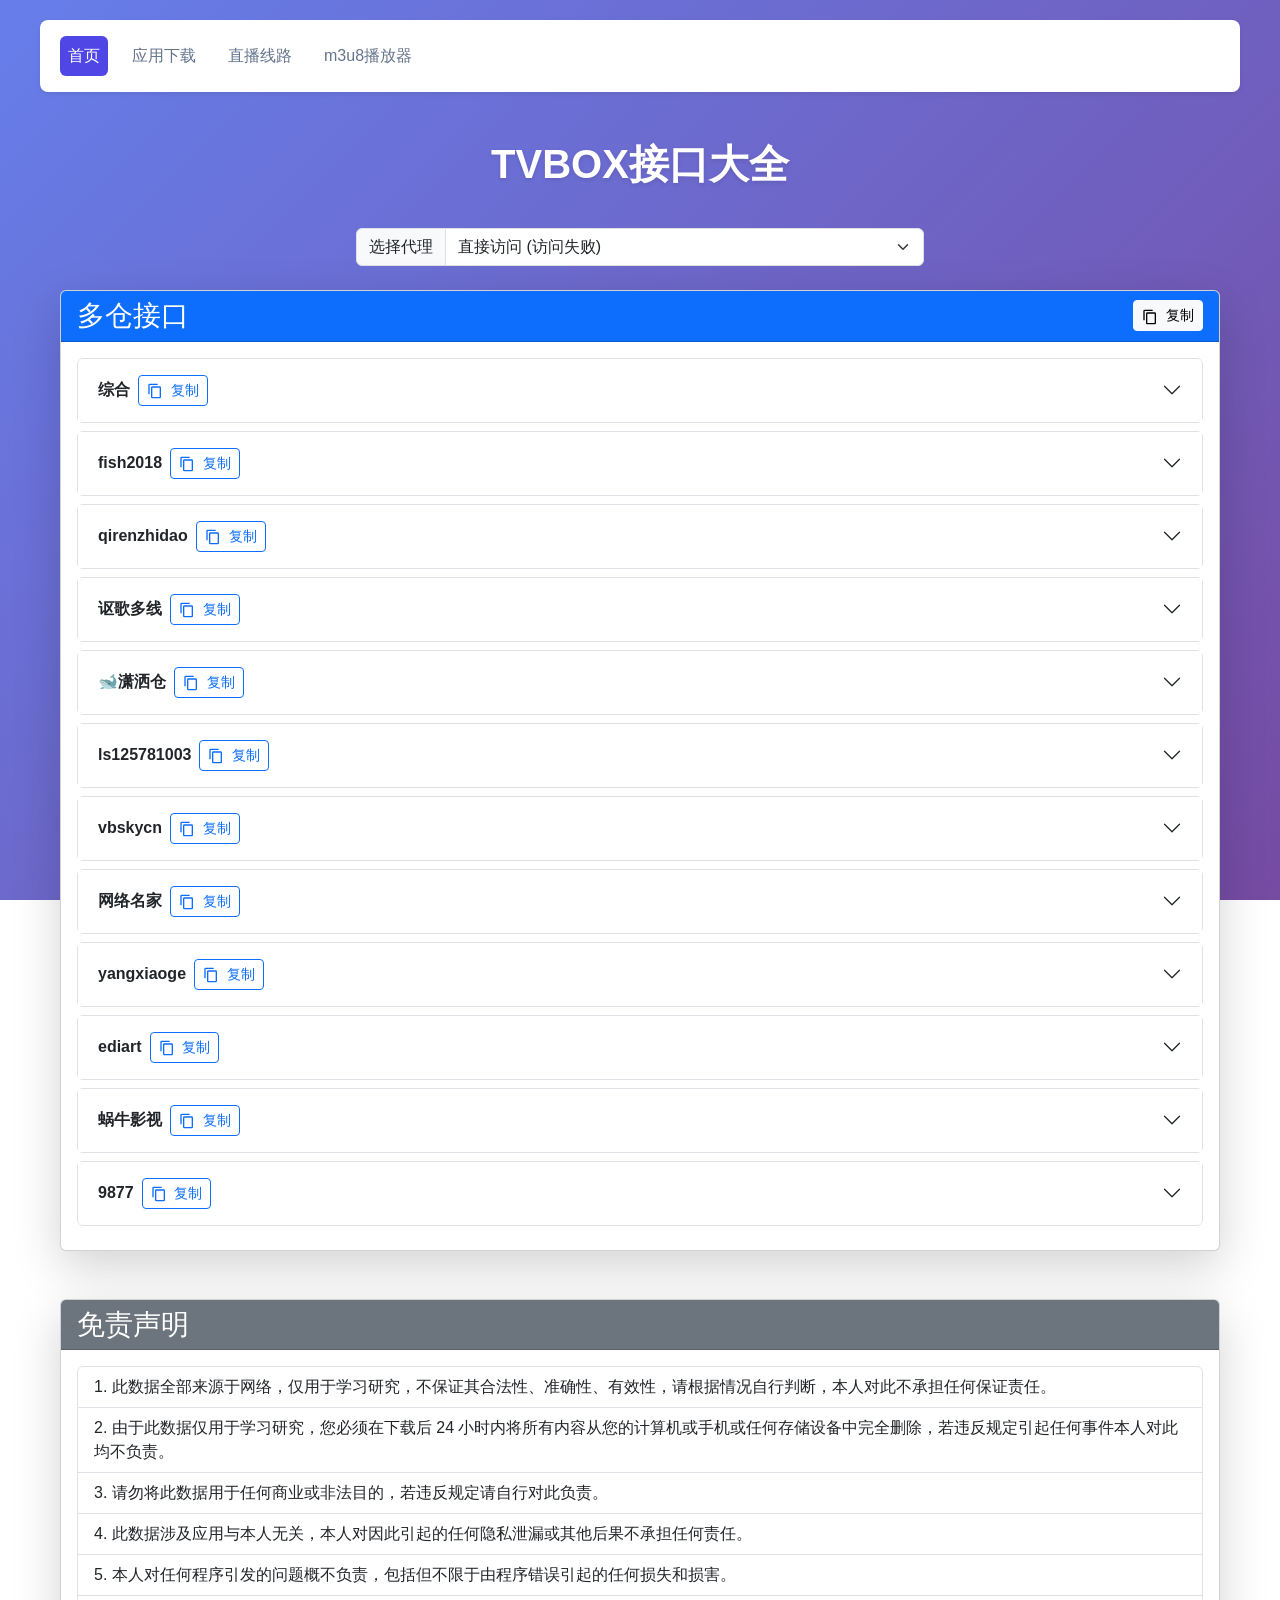
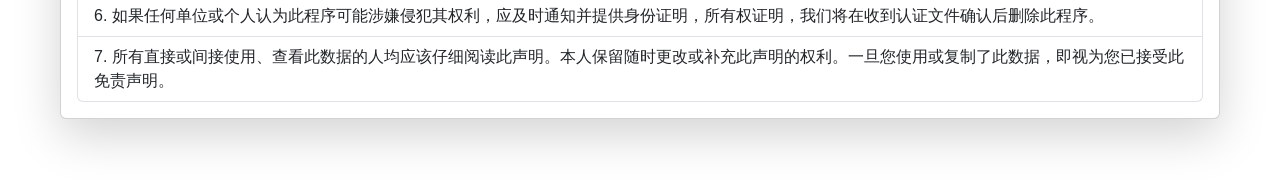
==== commit 8f0c54ea: "更新线路" ====
--- a/index.html
+++ b/index.html
@@ -421,6 +421,9 @@
                     </li>
                     <li class="nav-item">
                         <a class="nav-link btn btn-outline-primary rounded-2" href="iptv.html">直播线路</a>
+                    </li>
+                    <li class="nav-item">
+                        <a class="nav-link btn btn-outline-primary rounded-2" href="play.html">m3u8播放器</a>
                     </li>
                 </ul>
             </div>
@@ -489,6 +492,137 @@
         } from './js/proxyList.js';
         
         document.addEventListener('DOMContentLoaded', async function() {
+            // 复制功能 - 提前定义，确保页面加载后即可使用
+            function handleCopy(text) {
+                // 首先尝试使用现代的Clipboard API
+                if (navigator.clipboard && window.isSecureContext) {
+                    navigator.clipboard.writeText(text).then(() => {
+                        showToast(`复制成功！<br/><small class="text-white-50">${text}</small>`, 'success');
+                    }).catch(err => {
+                        console.error('Clipboard API复制失败:', err);
+                        // 降级到传统方法
+                        fallbackCopyTextToClipboard(text);
+                    });
+                } else {
+                    // 直接使用传统方法
+                    fallbackCopyTextToClipboard(text);
+                }
+            }
+            
+            // 传统复制方法（作为备用）
+            function fallbackCopyTextToClipboard(text) {
+                try {
+                    // 创建临时textarea元素
+                    const textArea = document.createElement('textarea');
+                    textArea.value = text;
+                    
+                    // 设置textarea的样式以避免影响页面
+                    textArea.style.top = '0';
+                    textArea.style.left = '0';
+                    textArea.style.position = 'fixed';
+                    textArea.style.opacity = '0';
+                    
+                    // 添加到DOM
+                    document.body.appendChild(textArea);
+                    
+                    // 选中并复制
+                    textArea.focus();
+                    textArea.select();
+                    
+                    // 执行复制命令
+                    const successful = document.execCommand('copy');
+                    
+                    // 移除临时元素
+                    document.body.removeChild(textArea);
+                    
+                    // 显示结果
+                    if (successful) {
+                        showToast(`复制成功！<br/><small class="text-white-50">${text}</small>`, 'success');
+                    } else {
+                        showToast('复制失败，请手动复制！', 'danger');
+                    }
+                } catch (err) {
+                    console.error('传统方法复制失败:', err);
+                    showToast('复制失败，请手动复制！', 'danger');
+                }
+            }
+            
+            // Toast提示功能
+            function showToast(message, type = 'info') {
+                // 确保Bootstrap已加载
+                if (typeof bootstrap === 'undefined') {
+                    alert(message);
+                    return;
+                }
+                
+                // 创建Toast容器（如果不存在）
+                let toastContainer = document.getElementById('toastContainer');
+                if (!toastContainer) {
+                    toastContainer = createToastContainer();
+                }
+                
+                // 创建Toast元素
+                const toast = document.createElement('div');
+                toast.className = `toast align-items-center text-white bg-${type} border-0`;
+                toast.role = 'alert';
+                toast.setAttribute('aria-live', 'assertive');
+                toast.setAttribute('aria-atomic', 'true');
+                
+                toast.innerHTML = `
+                    <div class="d-flex">
+                        <div class="toast-body">
+                            ${message}
+                        </div>
+                        <button type="button" class="btn-close btn-close-white me-2 m-auto" data-bs-dismiss="toast" aria-label="Close"></button>
+                    </div>
+                `;
+                
+                // 添加到容器
+                toastContainer.appendChild(toast);
+                
+                // 初始化并显示Toast
+                const bsToast = new bootstrap.Toast(toast, {
+                    autohide: true,
+                    delay: 5000
+                });
+                bsToast.show();
+                
+                // 显示后移除
+                toast.addEventListener('hidden.bs.toast', () => {
+                    toast.remove();
+                });
+            }
+            
+            // 创建Toast容器
+            function createToastContainer() {
+                const container = document.createElement('div');
+                container.id = 'toastContainer';
+                container.className = 'toast-container position-fixed top-0 end-0 p-3';
+                document.body.appendChild(container);
+                return container;
+            }
+
+            // 复制按钮事件监听器 - 提前添加，确保页面加载后即可使用
+            document.addEventListener('click', (e) => {
+                const btn = e.target.closest('.copy-btn');
+                if(btn) {
+                    e.preventDefault();
+                    e.stopImmediatePropagation();
+                    
+                    // 对URL进行代理处理后再复制
+                    let url = btn.dataset.url;
+                    const processedUrl = getProxiedUrl(url, getSelectedProxy() || '');
+                    
+                    handleCopy(processedUrl);
+                }
+                
+                // 点击多仓标题加载数据
+                const tvboxTitle = e.target.closest('#tvboxTitle');
+                if(tvboxTitle) {
+                    loadDuocangData();
+                }
+            });
+
             // 加载多仓数据函数定义
             async function loadDuocangData() {
                 console.log('loadDuocangData function called');
@@ -706,134 +840,9 @@
                 }
             }
 
-            // 复制功能
-            function handleCopy(text) {
-                // 首先尝试使用现代的Clipboard API
-                if (navigator.clipboard && window.isSecureContext) {
-                    navigator.clipboard.writeText(text).then(() => {
-                        showToast(`复制成功！<br/><small class="text-white-50">${text}</small>`, 'success');
-                    }).catch(err => {
-                        console.error('Clipboard API复制失败:', err);
-                        // 降级到传统方法
-                        fallbackCopyTextToClipboard(text);
-                    });
-                } else {
-                    // 直接使用传统方法
-                    fallbackCopyTextToClipboard(text);
-                }
-            }
-            
-            // 传统复制方法（作为备用）
-            function fallbackCopyTextToClipboard(text) {
-                try {
-                    // 创建临时textarea元素
-                    const textArea = document.createElement('textarea');
-                    textArea.value = text;
-                    
-                    // 设置textarea的样式以避免影响页面
-                    textArea.style.top = '0';
-                    textArea.style.left = '0';
-                    textArea.style.position = 'fixed';
-                    textArea.style.opacity = '0';
-                    
-                    // 添加到DOM
-                    document.body.appendChild(textArea);
-                    
-                    // 选中并复制
-                    textArea.focus();
-                    textArea.select();
-                    
-                    // 执行复制命令
-                    const successful = document.execCommand('copy');
-                    
-                    // 移除临时元素
-                    document.body.removeChild(textArea);
-                    
-                    // 显示结果
-                    if (successful) {
-                        showToast(`复制成功！<br/><small class="text-white-50">${text}</small>`, 'success');
-                    } else {
-                        showToast('复制失败，请手动复制！', 'danger');
-                    }
-                } catch (err) {
-                    console.error('传统方法复制失败:', err);
-                    showToast('复制失败，请手动复制！', 'danger');
-                }
-            }
-            
-            // 显示Toast提示
-            function showToast(message, type = 'info') {
-                // 确保Bootstrap已加载
-                if (typeof bootstrap === 'undefined') {
-                    alert(message);
-                    return;
-                }
-                
-                // 创建或获取toast容器
-                const toastContainer = document.getElementById('toastContainer') || createToastContainer();
-                
-                // 创建toast
-                const toast = document.createElement('div');
-                const bgColor = type === 'success' ? 'bg-success' : type === 'danger' ? 'bg-danger' : 'bg-info';
-                toast.className = `toast align-items-center text-white ${bgColor} border-0`;
-                toast.setAttribute('role', 'alert');
-                toast.setAttribute('aria-live', 'assertive');
-                toast.setAttribute('aria-atomic', 'true');
-                
-                toast.innerHTML = `
-                    <div class="d-flex">
-                        <div class="toast-body">
-                            ${message}
-                        </div>
-                        <button type="button" class="btn-close btn-close-white me-2 m-auto" data-bs-dismiss="toast" aria-label="Close"></button>
-                    </div>
-                `;
-                
-                // 添加到容器
-                toastContainer.appendChild(toast);
-                
-                // 初始化并显示toast
-                const bootstrapToast = new bootstrap.Toast(toast, {
-                    delay: 3000
-                });
-                bootstrapToast.show();
-                
-                // 显示后移除
-                toast.addEventListener('hidden.bs.toast', () => {
-                    toast.remove();
-                });
-            }
-            
-            // 创建Toast容器
-            function createToastContainer() {
-                const container = document.createElement('div');
-                container.id = 'toastContainer';
-                container.className = 'toast-container position-fixed top-0 end-0 p-3';
-                document.body.appendChild(container);
-                return container;
-            }
-
-            // 事件委托优化
-            document.addEventListener('click', (e) => {
-                const btn = e.target.closest('.copy-btn');
-                if(btn) {
-                    e.preventDefault();
-                    e.stopImmediatePropagation();
-                    
-                    // 对URL进行代理处理后再复制
-                    let url = btn.dataset.url;
-                    const processedUrl = getProxiedUrl(url, getSelectedProxy() || '');
-                    
-                    
-                    handleCopy(processedUrl);
-                }
-                
-                // 点击多仓标题加载数据
-                const tvboxTitle = e.target.closest('#tvboxTitle');
-                if(tvboxTitle) {
-                    loadDuocangData();
-                }
-            });
+
+            
+;
             
 
         });
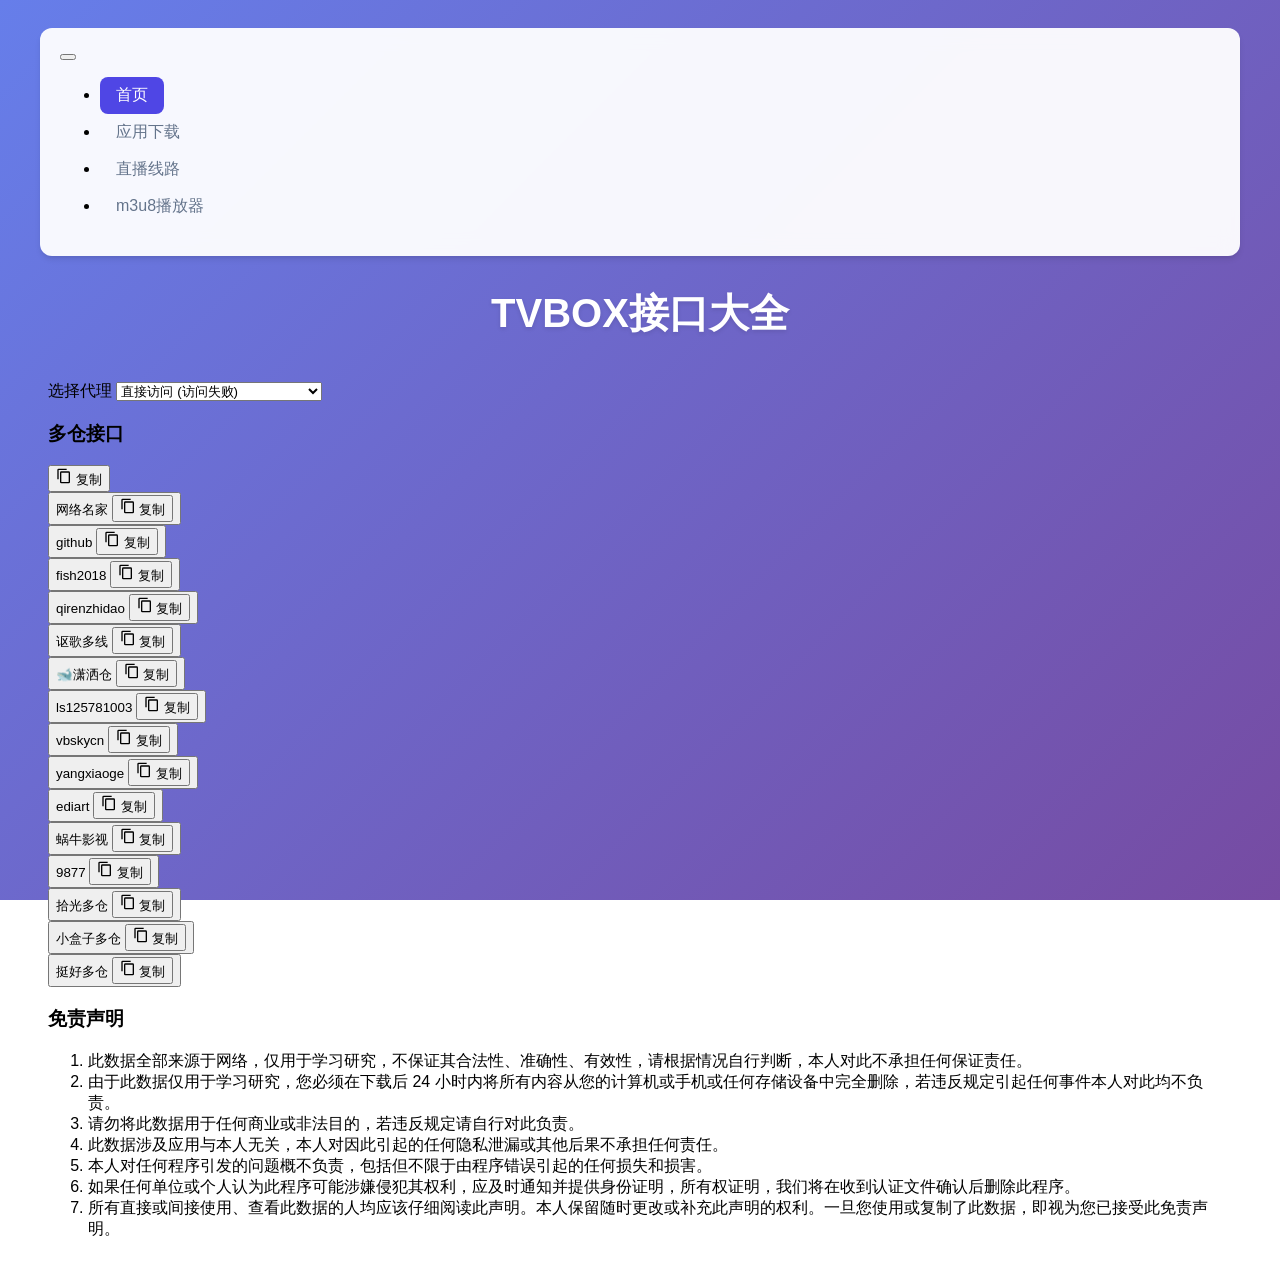
==== commit 2226d033: "2026.1.15" ====
--- a/index.html
+++ b/index.html
@@ -6,11 +6,11 @@
     <title>TVBOX接口大全</title>
     
     <!-- 引入Bootstrap CSS -->
-    <link href="https://cdn.jsdelivr.net/npm/bootstrap@5.3.0/dist/css/bootstrap.min.css" rel="stylesheet">
+    <link href="https://cdn.staticfile.org/bootstrap/5.3.0/css/bootstrap.min.css" rel="stylesheet">
     <!-- 引入jQuery -->
-    <script src="https://cdn.jsdelivr.net/npm/jquery@3.6.0/dist/jquery.min.js"></script>
+    <script src="https://cdn.staticfile.org/jquery/3.6.0/jquery.min.js"></script>
     <!-- 引入Bootstrap JS -->
-    <script src="https://cdn.jsdelivr.net/npm/bootstrap@5.3.0/dist/js/bootstrap.bundle.min.js"></script>
+    <script src="https://cdn.staticfile.org/bootstrap/5.3.0/js/bootstrap.bundle.min.js"></script>
     <!-- 引入代理管理模块 -->
     <script type="module" src="js/proxyList.js"></script>
 
@@ -847,5 +847,15 @@
 
         });
     </script>
+    <script>
+        var _hmt = _hmt || [];
+        (function() {
+        var hm = document.createElement("script");
+        hm.src = "https://hm.baidu.com/hm.js?fac5c1f8972f83bcb3f110a92ff9b839";
+        var s = document.getElementsByTagName("script")[0]; 
+        s.parentNode.insertBefore(hm, s);
+        })();
+    </script>
+
 </body>
 </html>
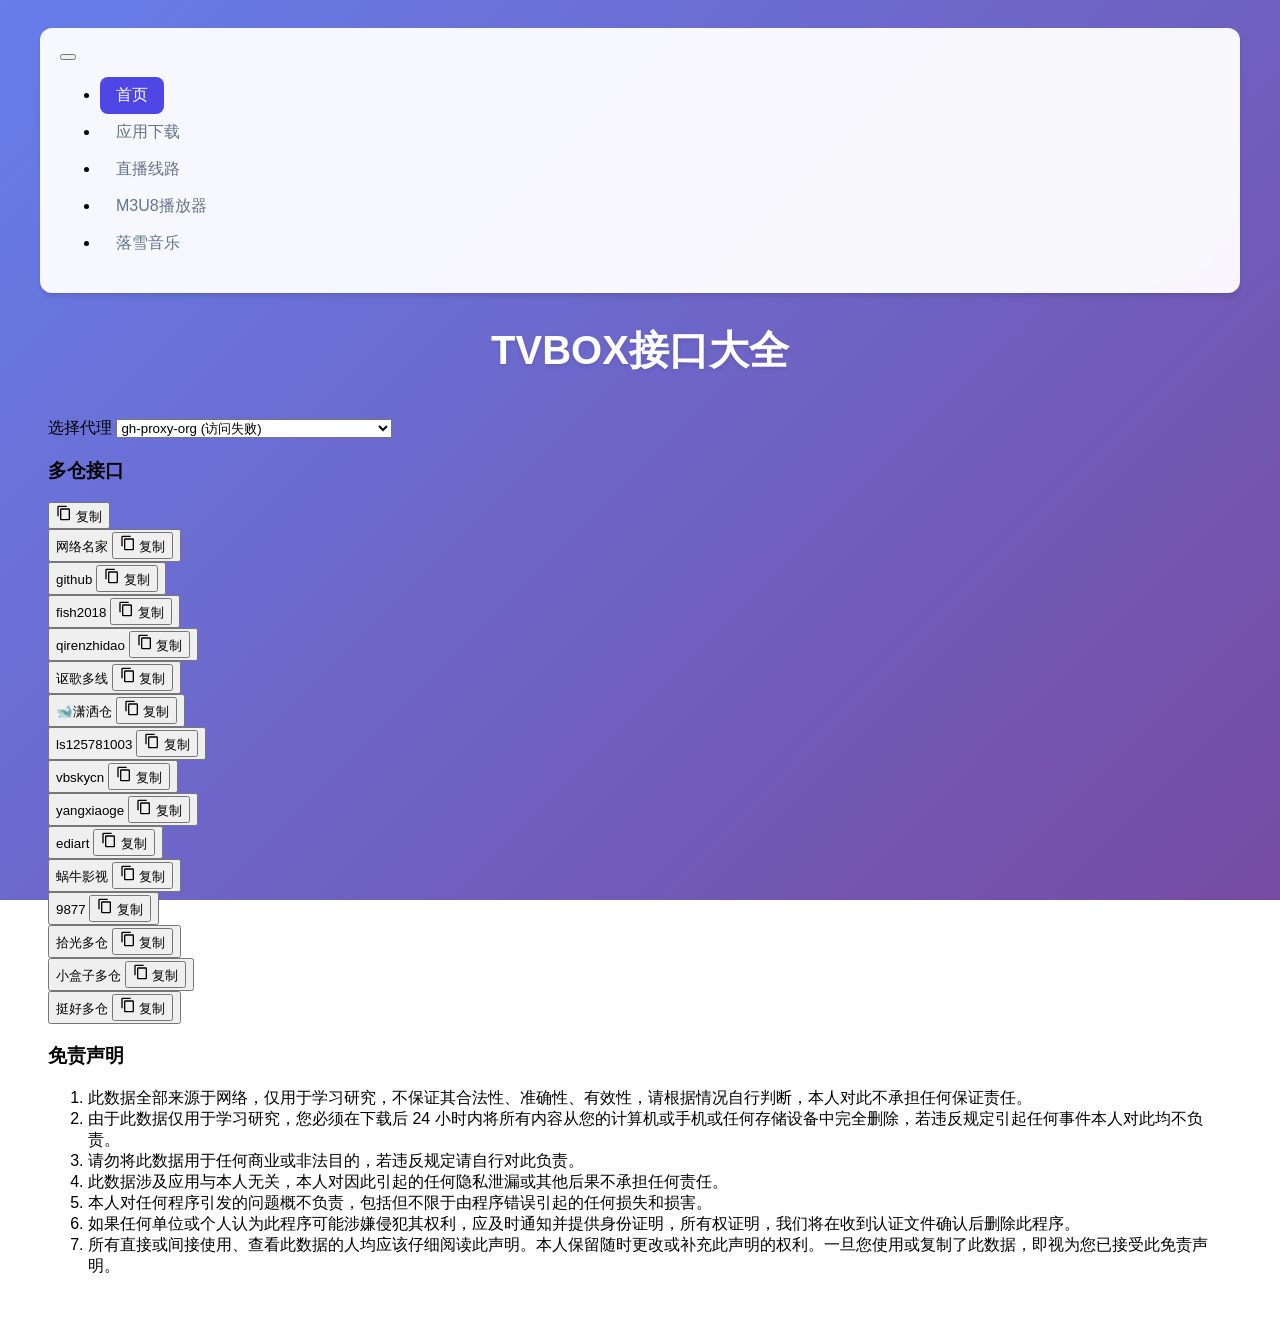
==== commit 1d4e7d02: "Add files via upload" ====
--- a/index.html
+++ b/index.html
@@ -1,861 +1,841 @@
-<!DOCTYPE html>
-<html lang="zh-CN">
-<head>
-    <meta charset="UTF-8">
-    <meta name="viewport" content="width=device-width, initial-scale=1.0">
-    <title>TVBOX接口大全</title>
-    
-    <!-- 引入Bootstrap CSS -->
-    <link href="https://cdn.staticfile.org/bootstrap/5.3.0/css/bootstrap.min.css" rel="stylesheet">
-    <!-- 引入jQuery -->
-    <script src="https://cdn.staticfile.org/jquery/3.6.0/jquery.min.js"></script>
-    <!-- 引入Bootstrap JS -->
-    <script src="https://cdn.staticfile.org/bootstrap/5.3.0/js/bootstrap.bundle.min.js"></script>
-    <!-- 引入代理管理模块 -->
-    <script type="module" src="js/proxyList.js"></script>
-
-    <style>
-        /* 全局样式 */
-        :root {
-            --primary-color: #4f46e5;
-            --primary-dark: #4338ca;
-            --secondary-color: #64748b;
-            --bg-gradient: linear-gradient(135deg, #667eea 0%, #764ba2 100%);
-            --card-shadow: 0 4px 6px -1px rgba(0, 0, 0, 0.1), 0 2px 4px -1px rgba(0, 0, 0, 0.06);
-            --card-hover-shadow: 0 20px 25px -5px rgba(0, 0, 0, 0.1), 0 10px 10px -5px rgba(0, 0, 0, 0.04);
-            --transition: all 0.3s ease;
-        }
-        
-        /* 导航栏样式 */
-        .navbar {
-            background: rgba(255, 255, 255, 0.95);
-            backdrop-filter: blur(10px);
-            border-radius: 12px;
-            margin-bottom: 30px;
-            padding: 15px 0;
-            box-shadow: var(--card-shadow);
-            max-width: 1200px;
-            margin: 0 auto 30px auto;
-        }
-        
-        .nav-list {
-            list-style: none;
-            margin: 0;
-            padding: 0;
-            display: flex;
-            gap: 20px;
-        }
-        
-        .nav-item {
-            margin: 0;
-        }
-        
-        .nav-link {
-            color: var(--secondary-color);
-            text-decoration: none;
-            padding: 8px 16px;
-            border-radius: 8px;
-            font-weight: 500;
-            transition: all 0.3s ease;
-            display: inline-block;
-        }
-        
-        .nav-link:hover {
-            color: var(--primary-color);
-            background-color: rgba(79, 70, 229, 0.1);
-        }
-        
-        .nav-link.active {
-            color: white;
-            background-color: var(--primary-color);
-        }
-        
-        body {
-            min-height: 100vh;
-            background: var(--bg-gradient);
-            background-attachment: fixed;
-            padding: 20px;
-            font-family: 'Inter', -apple-system, BlinkMacSystemFont, 'Segoe UI', Roboto, sans-serif;
-        }
-        
-        /* 容器样式 */
-        .container {
-            max-width: 1200px;
-            margin: 0 auto;
-            padding: 0 20px;
-        }
-        
-        /* 标题样式 */
-        .page-title {
-            text-align: center;
-            color: white;
-            margin-bottom: 40px;
-            font-weight: 700;
-            font-size: 2.5rem;
-            text-shadow: 0 2px 4px rgba(0, 0, 0, 0.1);
-        }
-        
-        /* 卡片容器 */
-        .app-card {
-            background: white;
-            border-radius: 12px;
-            padding: 24px;
-            margin-bottom: 30px;
-            box-shadow: var(--card-shadow);
-            transition: var(--transition);
-        }
-        
-        .app-card:hover {
-            box-shadow: var(--card-hover-shadow);
-            transform: translateY(-2px);
-        }
-        
-        /* 应用标题 */
-        .app-title {
-            font-size: 1.5rem;
-            font-weight: 600;
-            color: var(--primary-color);
-            margin-bottom: 20px;
-            display: flex;
-            align-items: center;
-            gap: 10px;
-        }
-        
-        .app-title::before {
-            content: '';
-            display: inline-block;
-            width: 4px;
-            height: 32px;
-            background: var(--primary-color);
-            border-radius: 2px;
-        }
-        
-        /* 表格样式 */
-        table {
-            width: 100%;
-            border-collapse: collapse;
-            margin-bottom: 20px;
-        }
-        
-        th, td {
-            padding: 12px;
-            text-align: center;
-            border: 1px solid #e5e7eb;
-        }
-        
-        th {
-            background-color: #f9fafb;
-            font-weight: 600;
-            color: var(--secondary-color);
-        }
-        
-        td {
-            color: #4b5563;
-        }
-        
-        tr:nth-child(even) {
-            background-color: #f9fafb;
-        }
-        
-        a {
-            color: var(--primary-color);
-            text-decoration: none;
-            transition: color 0.3s ease;
-        }
-        
-        a:hover {
-            color: var(--primary-dark);
-            text-decoration: underline;
-        }
-        
-        /* 文件列表 */
-        .file-list {
-            display: grid;
-            grid-template-columns: repeat(auto-fill, minmax(180px, 1fr));
-            gap: 12px;
-            align-items: start;
-        }
-        
-        /* 文件项样式 */
-        .file-item {
-            display: flex;
-            flex-direction: column;
-            gap: 10px;
-            padding: 20px;
-            background: white;
-            border-radius: 16px;
-            transition: all 0.3s cubic-bezier(0.4, 0, 0.2, 1);
-            border: 1px solid #e5e7eb;
-            box-shadow: 0 2px 8px rgba(0, 0, 0, 0.08);
-            box-sizing: border-box;
-            position: relative;
-            overflow: hidden;
-        }
-        
-        /* 卡片顶部装饰条 */
-        .file-item::before {
-            content: '';
-            position: absolute;
-            top: 0;
-            left: 0;
-            right: 0;
-            height: 3px;
-            background: linear-gradient(90deg, var(--primary-color), var(--secondary-color));
-            opacity: 0;
-            transition: opacity 0.3s ease;
-        }
-        
-        .file-item:hover {
-            border-color: var(--primary-color);
-            transform: translateY(-3px);
-            box-shadow: 0 12px 24px rgba(0, 0, 0, 0.12);
-        }
-        
-        .file-item:hover::before {
-            opacity: 1;
-        }
-        
-        /* 文件名称 */
-        .file-name {
-            font-weight: 600;
-            color: #1f2937;
-            text-decoration: none;
-            display: flex;
-            align-items: center;
-            gap: 12px;
-            transition: all 0.3s ease;
-            word-break: break-word;
-            overflow: hidden;
-            text-overflow: ellipsis;
-            white-space: nowrap;
-            font-size: 1rem;
-            padding-left: 2px;
-        }
-        
-        .file-name:hover {
-            color: var(--primary-color);
-            text-decoration: none;
-            transform: translateX(4px);
-        }
-        
-        /* 版本标签 */
-        .version {
-            background: linear-gradient(135deg, var(--primary-color), var(--primary-dark));
-            color: white;
-            padding: 5px 16px;
-            border-radius: 24px;
-            font-size: 0.7rem;
-            font-weight: 700;
-            align-self: flex-start;
-            box-shadow: 0 4px 12px rgba(79, 70, 229, 0.25);
-            letter-spacing: 0.8px;
-            text-transform: uppercase;
-            transition: all 0.3s ease;
-            position: relative;
-            overflow: hidden;
-        }
-        
-        .version::after {
-            content: '';
-            position: absolute;
-            top: 0;
-            left: -100%;
-            width: 100%;
-            height: 100%;
-            background: linear-gradient(90deg, transparent, rgba(255, 255, 255, 0.3), transparent);
-            transition: left 0.5s ease;
-        }
-        
-        .file-item:hover .version::after {
-            left: 100%;
-        }
-        
-        /* 加载状态 */
-        .loading {
-            text-align: center;
-            padding: 40px 20px;
-            color: var(--secondary-color);
-        }
-        
-        .spinner {
-            width: 40px;
-            height: 40px;
-            border: 4px solid #e2e8f0;
-            border-top-color: var(--primary-color);
-            border-radius: 50%;
-            animation: spin 1s linear infinite;
-            margin: 0 auto 16px;
-        }
-        
-        @keyframes spin {
-            to { transform: rotate(360deg); }
-        }
-        
-        /* 错误提示 */
-        .error {
-            text-align: center;
-            padding: 40px 20px;
-            color: #dc2626;
-        }
-        
-        /* 空状态 */
-        .empty {
-            text-align: center;
-            padding: 40px 20px;
-            color: var(--secondary-color);
-        }
-        
-        /* 响应式设计 */
-        @media (max-width: 576px) {
-            body {
-                padding: 10px;
-            }
-            
-            .page-title {
-                font-size: 2rem;
-                margin-bottom: 30px;
-            }
-            
-            .app-card {
-                padding: 20px;
-            }
-            
-            .app-title {
-                font-size: 1.25rem;
-            }
-            
-            .file-item {
-                flex-direction: column;
-                align-items: flex-start;
-                gap: 8px;
-            }
-            
-            .version {
-                align-self: flex-end;
-            }
-        }
-    /* 多仓样式 */
-    .tvbox-header {
-        display: flex;
-        justify-content: space-between;
-        align-items: center;
-        padding: 10px 0;
-        border-bottom: 1px solid var(--border-color);
-        margin-bottom: 10px;
-    }
-
-    .tvbox-title {
-        font-size: 18px;
-        font-weight: 600;
-        color: var(--text-color);
-        cursor: pointer;
-    }
-
-    .tvbox-title:hover {
-        color: var(--primary-color);
-    }
-
-    .tvbox-data {
-        padding: 10px 0;
-    }
-
-    .source-item {
-        margin-bottom: 10px;
-    }
-
-    .source-header {
-        display: flex;
-        justify-content: space-between;
-        align-items: center;
-        padding: 10px;
-        background-color: var(--card-bg);
-        border-radius: 4px;
-        cursor: pointer;
-        border: 1px solid var(--border-color);
-    }
-
-    .source-header:hover {
-        background-color: var(--hover-bg);
-    }
-
-    .source-title {
-        font-weight: 500;
-        color: var(--text-color);
-    }
-
-    .source-data {
-        padding: 10px;
-        margin-left: 20px;
-        border-left: 1px solid var(--border-color);
-        overflow: hidden;
-        transition: max-height 0.3s ease;
-        max-height: 2000px;
-    }
-
-    .source-data.collapsed {
-        max-height: 0;
-        padding: 0 10px;
-    }
-
-    .error-message {
-        color: var(--error-color);
-        padding: 10px;
-        text-align: center;
-    }
-    </style>
-</head>
-<body>
-    <!-- 导航栏 -->
-    <nav class="navbar navbar-expand-lg navbar-light bg-white rounded-3 shadow-sm mb-5 py-3">
-        <div class="container">
-            <button class="navbar-toggler" type="button" data-bs-toggle="collapse" data-bs-target="#navbarNav" aria-controls="navbarNav" aria-expanded="false" aria-label="Toggle navigation">
-                <span class="navbar-toggler-icon"></span>
-            </button>
-            <div class="collapse navbar-collapse" id="navbarNav">
-                <ul class="navbar-nav gap-3">
-                    <li class="nav-item">
-                        <a class="nav-link active btn btn-primary text-white rounded-2" href="index.html">首页</a>
-                    </li>
-                    <li class="nav-item">
-                        <a class="nav-link btn btn-outline-primary rounded-2" href="apk.html">应用下载</a>
-                    </li>
-                    <li class="nav-item">
-                        <a class="nav-link btn btn-outline-primary rounded-2" href="iptv.html">直播线路</a>
-                    </li>
-                    <li class="nav-item">
-                        <a class="nav-link btn btn-outline-primary rounded-2" href="play.html">m3u8播放器</a>
-                    </li>
-                </ul>
-            </div>
-        </div>
-    </nav>
-    
-    <div class="container">
-        <h1 class="page-title">TVBOX接口大全</h1>
-        
-        <!-- 代理选择器 -->
-        <div class="row mb-4 justify-content-center">
-            <div class="col-md-6">
-                <div class="input-group">
-                    <label class="input-group-text" for="proxySelect">选择代理</label>
-                    <select class="form-select" id="proxySelect"></select>
-                </div>
-            </div>
-        </div>
-
-        <!-- 多仓卡片 -->
-        <div class="card shadow-lg mb-5">
-            <div class="card-header bg-primary text-white d-flex justify-content-between align-items-center">
-                <h3 class="card-title mb-0" id="tvboxTitle">多仓接口</h3>
-                <div class="btn-group">
-                    <button class="btn btn-light btn-sm copy-btn" data-url="http://zitengjushi.lvtu369.com/duocang.json" id="copyDuocangBtn">
-                        <svg viewBox="0 0 24 24" width="16" height="16" class="me-1">
-                            <path d="M19 21H8V7h11m0-2H8a2 2 0 0 0-2 2v14a2 2 0 0 0 2 2h11a2 2 0 0 0 2-2V7a2 2 0 0 0-2-2m-3-4H4a2 2 0 0 0-2 2v14h2V3h12V1z" fill="currentColor"/>
-                        </svg>
-                        复制
-                    </button>
-                </div>
-            </div>
-            <div class="card-body">
-                <div id="tvboxData"></div>
-            </div>
-        </div>
-
-        <!-- 免责声明卡片 -->
-        <div class="card shadow-lg mb-5">
-            <div class="card-header bg-secondary text-white">
-                <h3 class="card-title mb-0">免责声明</h3>
-            </div>
-            <div class="card-body">
-                <ol dir="auto" class="list-group list-group-numbered">
-                    <li class="list-group-item">此数据全部来源于网络，仅用于学习研究，不保证其合法性、准确性、有效性，请根据情况自行判断，本人对此不承担任何保证责任。</li>
-                    <li class="list-group-item">由于此数据仅用于学习研究，您必须在下载后 24 小时内将所有内容从您的计算机或手机或任何存储设备中完全删除，若违反规定引起任何事件本人对此均不负责。</li>
-                    <li class="list-group-item">请勿将此数据用于任何商业或非法目的，若违反规定请自行对此负责。</li>
-                    <li class="list-group-item">此数据涉及应用与本人无关，本人对因此引起的任何隐私泄漏或其他后果不承担任何责任。</li>
-                    <li class="list-group-item">本人对任何程序引发的问题概不负责，包括但不限于由程序错误引起的任何损失和损害。</li>
-                    <li class="list-group-item">如果任何单位或个人认为此程序可能涉嫌侵犯其权利，应及时通知并提供身份证明，所有权证明，我们将在收到认证文件确认后删除此程序。</li>
-                    <li class="list-group-item">所有直接或间接使用、查看此数据的人均应该仔细阅读此声明。本人保留随时更改或补充此声明的权利。一旦您使用或复制了此数据，即视为您已接受此免责声明。</li>
-                </ol>
-            </div>
-        </div>
-    </div>
-    <script type="module">
-        // 导入代理管理模块的函数
-        import { 
-            testAllProxies, 
-            updateProxySelectorWithSpeed, 
-            getSelectedProxy, 
-            saveSelectedProxy,
-            populateProxySelector,
-            initProxySelector,
-            getProxiedUrl
-        } from './js/proxyList.js';
-        
-        document.addEventListener('DOMContentLoaded', async function() {
-            // 复制功能 - 提前定义，确保页面加载后即可使用
-            function handleCopy(text) {
-                // 首先尝试使用现代的Clipboard API
-                if (navigator.clipboard && window.isSecureContext) {
-                    navigator.clipboard.writeText(text).then(() => {
-                        showToast(`复制成功！<br/><small class="text-white-50">${text}</small>`, 'success');
-                    }).catch(err => {
-                        console.error('Clipboard API复制失败:', err);
-                        // 降级到传统方法
-                        fallbackCopyTextToClipboard(text);
-                    });
-                } else {
-                    // 直接使用传统方法
-                    fallbackCopyTextToClipboard(text);
-                }
-            }
-            
-            // 传统复制方法（作为备用）
-            function fallbackCopyTextToClipboard(text) {
-                try {
-                    // 创建临时textarea元素
-                    const textArea = document.createElement('textarea');
-                    textArea.value = text;
-                    
-                    // 设置textarea的样式以避免影响页面
-                    textArea.style.top = '0';
-                    textArea.style.left = '0';
-                    textArea.style.position = 'fixed';
-                    textArea.style.opacity = '0';
-                    
-                    // 添加到DOM
-                    document.body.appendChild(textArea);
-                    
-                    // 选中并复制
-                    textArea.focus();
-                    textArea.select();
-                    
-                    // 执行复制命令
-                    const successful = document.execCommand('copy');
-                    
-                    // 移除临时元素
-                    document.body.removeChild(textArea);
-                    
-                    // 显示结果
-                    if (successful) {
-                        showToast(`复制成功！<br/><small class="text-white-50">${text}</small>`, 'success');
-                    } else {
-                        showToast('复制失败，请手动复制！', 'danger');
-                    }
-                } catch (err) {
-                    console.error('传统方法复制失败:', err);
-                    showToast('复制失败，请手动复制！', 'danger');
-                }
-            }
-            
-            // Toast提示功能
-            function showToast(message, type = 'info') {
-                // 确保Bootstrap已加载
-                if (typeof bootstrap === 'undefined') {
-                    alert(message);
-                    return;
-                }
-                
-                // 创建Toast容器（如果不存在）
-                let toastContainer = document.getElementById('toastContainer');
-                if (!toastContainer) {
-                    toastContainer = createToastContainer();
-                }
-                
-                // 创建Toast元素
-                const toast = document.createElement('div');
-                toast.className = `toast align-items-center text-white bg-${type} border-0`;
-                toast.role = 'alert';
-                toast.setAttribute('aria-live', 'assertive');
-                toast.setAttribute('aria-atomic', 'true');
-                
-                toast.innerHTML = `
-                    <div class="d-flex">
-                        <div class="toast-body">
-                            ${message}
-                        </div>
-                        <button type="button" class="btn-close btn-close-white me-2 m-auto" data-bs-dismiss="toast" aria-label="Close"></button>
-                    </div>
-                `;
-                
-                // 添加到容器
-                toastContainer.appendChild(toast);
-                
-                // 初始化并显示Toast
-                const bsToast = new bootstrap.Toast(toast, {
-                    autohide: true,
-                    delay: 5000
-                });
-                bsToast.show();
-                
-                // 显示后移除
-                toast.addEventListener('hidden.bs.toast', () => {
-                    toast.remove();
-                });
-            }
-            
-            // 创建Toast容器
-            function createToastContainer() {
-                const container = document.createElement('div');
-                container.id = 'toastContainer';
-                container.className = 'toast-container position-fixed top-0 end-0 p-3';
-                document.body.appendChild(container);
-                return container;
-            }
-
-            // 复制按钮事件监听器 - 提前添加，确保页面加载后即可使用
-            document.addEventListener('click', (e) => {
-                const btn = e.target.closest('.copy-btn');
-                if(btn) {
-                    e.preventDefault();
-                    e.stopImmediatePropagation();
-                    
-                    // 对URL进行代理处理后再复制
-                    let url = btn.dataset.url;
-                    const processedUrl = getProxiedUrl(url, getSelectedProxy() || '');
-                    
-                    handleCopy(processedUrl);
-                }
-                
-                // 点击多仓标题加载数据
-                const tvboxTitle = e.target.closest('#tvboxTitle');
-                if(tvboxTitle) {
-                    loadDuocangData();
-                }
-            });
-
-            // 加载多仓数据函数定义
-            async function loadDuocangData() {
-                console.log('loadDuocangData function called');
-                const container = document.getElementById('tvboxData');
-                if (!container) {
-                    console.error('TVBox data container not found!');
-                    return;
-                }
-                // 清空容器
-                container.innerHTML = '';
-                
-                try {
-                    console.log('Attempting to fetch duocang.json');
-                    const response = await fetch('duocang.json');
-                    console.log('duocang.json fetched successfully');
-                    const data = await response.json();
-                    console.log('duocang.json parsed successfully');
-                    console.log('Data:', data);
-                    
-                    if (data.storeHouse && Array.isArray(data.storeHouse)) {
-                        // 创建accordion组件
-                        const accordion = document.createElement('div');
-                        accordion.className = 'accordion';
-                        accordion.id = 'duocangAccordion';
-                        
-                        data.storeHouse.forEach((item, index) => {
-                            // 创建accordion item
-                            const accordionItem = document.createElement('div');
-                            accordionItem.className = 'accordion-item mb-2 border rounded';
-                            
-                            // 创建accordion header
-                            const accordionHeader = document.createElement('div');
-                            accordionHeader.className = 'accordion-header';
-                            accordionHeader.id = `heading${index}`;
-                            
-                            // 创建accordion button
-                            const accordionButton = document.createElement('button');
-                            accordionButton.className = 'accordion-button collapsed d-flex justify-content-between align-items-center';
-                            accordionButton.type = 'button';
-                            accordionButton.setAttribute('data-bs-toggle', 'collapse');
-                            accordionButton.setAttribute('data-bs-target', `#collapse${index}`);
-                            accordionButton.setAttribute('aria-expanded', 'false');
-                            accordionButton.setAttribute('aria-controls', `collapse${index}`);
-                            accordionButton.innerHTML = `
-                                <span class="fw-bold">${item.sourceName}</span>
-                                <button class="btn btn-outline-primary btn-sm copy-btn ms-2" data-url="${item.sourceUrl}">
-                                    <svg viewBox="0 0 24 24" width="16" height="16" class="me-1">
-                                        <path d="M19 21H8V7h11m0-2H8a2 2 0 0 0-2 2v14a2 2 0 0 0 2 2h11a2 2 0 0 0 2-2V7a2 2 0 0 0-2-2m-3-4H4a2 2 0 0 0-2 2v14h2V3h12V1z" fill="currentColor"/>
-                                    </svg>
-                                    复制
-                                </button>
-                            `;
-                            
-                            // 创建accordion body
-                            const accordionCollapse = document.createElement('div');
-                            accordionCollapse.id = `collapse${index}`;
-                            accordionCollapse.className = 'accordion-collapse collapse';
-                            accordionCollapse.setAttribute('aria-labelledby', `heading${index}`);
-                            accordionCollapse.setAttribute('data-bs-parent', '#duocangAccordion');
-                            
-                            // 创建accordion body content
-                            const accordionBody = document.createElement('div');
-                            accordionBody.className = 'accordion-body p-3';
-                            
-                            // 点击按钮加载数据
-                            accordionButton.addEventListener('click', () => {
-                                if (!accordionBody.innerHTML.trim()) {
-                                    loadData(item.sourceUrl, accordionBody);
-                                }
-                            });
-                            
-                            // 组装accordion item
-                            accordionHeader.appendChild(accordionButton);
-                            accordionCollapse.appendChild(accordionBody);
-                            accordionItem.appendChild(accordionHeader);
-                            accordionItem.appendChild(accordionCollapse);
-                            accordion.appendChild(accordionItem);
-                        });
-                        
-                        // 将accordion添加到容器中
-                        container.appendChild(accordion);
-                    }
-                } catch (error) {
-                    container.innerHTML = `<div class="error-message">加载多仓数据失败: ${error.message}</div>`;
-                }
-            }
-            
-            // 页面加载时自动加载多仓数据
-            loadDuocangData();
-            
-            // 获取代理选择器
-            const proxySelector = document.getElementById('proxySelect');
-            
-            // 初始化代理选择器
-            populateProxySelector(proxySelector);
-            
-            // 初始化选中状态
-            proxySelector.value = getSelectedProxy();
-            
-            // 开始测速
-            await testAllProxies(proxySelector, function(selectedProxyUrl) {
-                // 测试完成后自动选择了代理，不需要刷新页面
-                // 代理设置会自动应用到后续的网络请求
-            });
-
-            // 监听选择变化
-            proxySelector.addEventListener('change', (e) => {
-                saveSelectedProxy(e.target.value);
-                window.location.reload();
-            });
-
-            // 动态加载函数
-            async function loadData(url, container) {
-                try {
-                    const proxy = getSelectedProxy() || '';
-                    
-                    // 处理代理逻辑
-                    // 使用代理管理模块的getProxiedUrl函数处理URL
-                    const proxiedUrl = getProxiedUrl(url, proxy);
-                    
-                    const response = await fetch(proxiedUrl);
-                    const data = await response.json();
-                    
-                    // 防御性编程：检查数据结构
-                    if (data.urls && Array.isArray(data.urls)) {
-                        // 创建list-group
-                        const listGroup = document.createElement('div');
-                        listGroup.className = 'list-group';
-                        
-                        data.urls.forEach(item => {
-                            const listItem = document.createElement('div');
-                            listItem.className = 'list-group-item list-group-item-action d-flex justify-content-between align-items-center';
-                            
-                            // 使用代理管理模块的getProxiedUrl函数处理URL
-                            const processedUrl = getProxiedUrl(item.url, getSelectedProxy() || '');
-                            
-                            
-                            // 链接部分
-                            const link = document.createElement('a');
-                            link.href = processedUrl;
-                            link.className = 'text-decoration-none text-primary flex-grow-1 me-3';
-                            link.textContent = item.name;
-                            link.target = '_blank';
-                            
-                            // 复制按钮
-                            const copyBtn = document.createElement('button');
-                            copyBtn.className = 'btn btn-outline-secondary btn-sm copy-btn';
-                            copyBtn.dataset.url = item.url;
-                            copyBtn.innerHTML = `
-                                <svg viewBox="0 0 24 24" width="16" height="16" class="me-1">
-                                    <path d="M19 21H8V7h11m0-2H8a2 2 0 0 0-2 2v14a2 2 0 0 0 2 2h11a2 2 0 0 0 2-2V7a2 2 0 0 0-2-2m-3-4H4a2 2 0 0 0-2 2v14h2V3h12V1z" fill="currentColor"/>
-                                </svg>
-                                单线
-                            `;
-                            
-                            listItem.appendChild(link);
-                            listItem.appendChild(copyBtn);
-                            listGroup.appendChild(listItem);
-                        });
-                        
-                        // 将list-group添加到容器中
-                        container.appendChild(listGroup);
-                    } else if (data.storeHouse && Array.isArray(data.storeHouse)) {
-                        // 处理类似duocang.json的结构
-                        const listGroup = document.createElement('div');
-                        listGroup.className = 'list-group';
-                        
-                        data.storeHouse.forEach(item => {
-                            const listItem = document.createElement('a');
-                            listItem.className = 'list-group-item list-group-item-action d-flex justify-content-between align-items-center';
-                            // 使用代理管理模块的getProxiedUrl函数处理URL
-                            const processedUrl = getProxiedUrl(item.sourceUrl, getSelectedProxy() || '');
-                            
-                            listItem.href = processedUrl;
-                            listItem.target = '_blank';
-                            
-                            // 主标题
-                            const sourceName = document.createElement('span');
-                            sourceName.textContent = item.sourceName;
-                            
-                            // 复制按钮组
-                            const buttonGroup = document.createElement('div');
-                            buttonGroup.className = 'btn-group';
-                            
-                            // 复制按钮
-                            const copyBtn = document.createElement('button');
-                            copyBtn.className = 'btn btn-outline-secondary btn-sm copy-btn';
-                            copyBtn.dataset.url = item.sourceUrl;
-                            copyBtn.innerHTML = '<svg xmlns="http://www.w3.org/2000/svg" width="16" height="16" fill="currentColor" class="bi bi-copy" viewBox="0 0 16 16"><path d="M4 2a2 2 0 0 1 2-2h8a2 2 0 0 1 2 2v8a2 2 0 0 1-2 2H6a2 2 0 0 1-2-2V2zm2-1a1 1 0 0 0-1 1v8a1 1 0 0 0 1 1h8a1 1 0 0 0 1-1V2a1 1 0 0 0-1-1H6z"/><path d="M4 1.5A2.5 2.5 0 0 1 6.5 0h8A2.5 2.5 0 0 1 17 2.5v8A2.5 2.5 0 0 1 14.5 13h-8A2.5 2.5 0 0 1 4 10.5v-8zm1 2.354A1.5 1.5 0 0 0 6.5 1h8a1.5 1.5 0 0 0 1.5-1.5v8A1.5 1.5 0 0 0 14.5 9h-8A1.5 1.5 0 0 0 5 7.5v-4.146z"/></svg>';
-                            copyBtn.type = 'button';
-                            copyBtn.setAttribute('aria-label', '复制链接');
-                            
-                            // 版本标签
-                            const copyLabel = document.createElement('span');
-                            copyLabel.className = 'btn btn-sm btn-outline-info';
-                            copyLabel.textContent = '单线';
-                            
-                            buttonGroup.appendChild(copyBtn);
-                            buttonGroup.appendChild(copyLabel);
-                            
-                            listItem.appendChild(sourceName);
-                            listItem.appendChild(buttonGroup);
-                            
-                            listGroup.appendChild(listItem);
-                        });
-                        
-                        container.appendChild(listGroup);
-                    } else {
-                        // 无法识别的数据结构
-                        container.innerHTML = `<p>❌ 数据结构无法识别</p>`;
-                    }
-                } catch (error) {
-                    console.error('加载数据失败:', error);
-                    container.innerHTML = `<p>❌ 数据加载失败: ${error.message}</p>`;
-                }
-            }
-
-
-            
-;
-            
-
-        });
-    </script>
-    <script>
-        var _hmt = _hmt || [];
-        (function() {
-        var hm = document.createElement("script");
-        hm.src = "https://hm.baidu.com/hm.js?fac5c1f8972f83bcb3f110a92ff9b839";
-        var s = document.getElementsByTagName("script")[0]; 
-        s.parentNode.insertBefore(hm, s);
-        })();
-    </script>
-
-</body>
-</html>
+<!DOCTYPE html>
+<html lang="zh-CN">
+<head>
+    <meta charset="UTF-8">
+    <meta name="viewport" content="width=device-width, initial-scale=1.0">
+    <title>TVBOX接口大全</title>
+    
+    <!-- 引入Bootstrap CSS -->
+    <link href="https://cdn.staticfile.org/bootstrap/5.3.0/css/bootstrap.min.css" rel="stylesheet">
+    <!-- 引入jQuery -->
+    <script src="https://cdn.staticfile.org/jquery/3.6.0/jquery.min.js"></script>
+    <!-- 引入Bootstrap JS -->
+    <script src="https://cdn.staticfile.org/bootstrap/5.3.0/js/bootstrap.bundle.min.js"></script>
+    <!-- 引入代理管理模块 -->
+    <script type="module" src="js/proxyList.js"></script>
+
+    <style>
+        /* 全局样式 */
+        :root {
+            --primary-color: #4f46e5;
+            --primary-dark: #4338ca;
+            --secondary-color: #64748b;
+            --bg-gradient: linear-gradient(135deg, #667eea 0%, #764ba2 100%);
+            --card-shadow: 0 4px 6px -1px rgba(0, 0, 0, 0.1), 0 2px 4px -1px rgba(0, 0, 0, 0.06);
+            --card-hover-shadow: 0 20px 25px -5px rgba(0, 0, 0, 0.1), 0 10px 10px -5px rgba(0, 0, 0, 0.04);
+            --transition: all 0.3s ease;
+        }
+        
+        /* 导航栏样式 */
+        .navbar {
+            background: rgba(255, 255, 255, 0.95);
+            backdrop-filter: blur(10px);
+            border-radius: 12px;
+            margin-bottom: 30px;
+            padding: 15px 0;
+            box-shadow: var(--card-shadow);
+            max-width: 1200px;
+            margin: 0 auto 30px auto;
+        }
+        
+        .nav-list {
+            list-style: none;
+            margin: 0;
+            padding: 0;
+            display: flex;
+            gap: 20px;
+        }
+        
+        .nav-item {
+            margin: 0;
+        }
+        
+        .nav-link {
+            color: var(--secondary-color);
+            text-decoration: none;
+            padding: 8px 16px;
+            border-radius: 8px;
+            font-weight: 500;
+            transition: all 0.3s ease;
+            display: inline-block;
+        }
+        
+        .nav-link:hover {
+            color: var(--primary-color);
+            background-color: rgba(79, 70, 229, 0.1);
+        }
+        
+        .nav-link.active {
+            color: white;
+            background-color: var(--primary-color);
+        }
+        
+        body {
+            min-height: 100vh;
+            background: var(--bg-gradient);
+            background-attachment: fixed;
+            padding: 20px;
+            font-family: 'Inter', -apple-system, BlinkMacSystemFont, 'Segoe UI', Roboto, sans-serif;
+        }
+        
+        /* 容器样式 */
+        .container {
+            max-width: 1200px;
+            margin: 0 auto;
+            padding: 0 20px;
+        }
+        
+        /* 标题样式 */
+        .page-title {
+            text-align: center;
+            color: white;
+            margin-bottom: 40px;
+            font-weight: 700;
+            font-size: 2.5rem;
+            text-shadow: 0 2px 4px rgba(0, 0, 0, 0.1);
+        }
+        
+        /* 卡片容器 */
+        .app-card {
+            background: white;
+            border-radius: 12px;
+            padding: 24px;
+            margin-bottom: 30px;
+            box-shadow: var(--card-shadow);
+            transition: var(--transition);
+        }
+        
+        .app-card:hover {
+            box-shadow: var(--card-hover-shadow);
+            transform: translateY(-2px);
+        }
+        
+        /* 应用标题 */
+        .app-title {
+            font-size: 1.5rem;
+            font-weight: 600;
+            color: var(--primary-color);
+            margin-bottom: 20px;
+            display: flex;
+            align-items: center;
+            gap: 10px;
+        }
+        
+        .app-title::before {
+            content: '';
+            display: inline-block;
+            width: 4px;
+            height: 32px;
+            background: var(--primary-color);
+            border-radius: 2px;
+        }
+        
+        /* 表格样式 */
+        table {
+            width: 100%;
+            border-collapse: collapse;
+            margin-bottom: 20px;
+        }
+        
+        th, td {
+            padding: 12px;
+            text-align: center;
+            border: 1px solid #e5e7eb;
+        }
+        
+        th {
+            background-color: #f9fafb;
+            font-weight: 600;
+            color: var(--secondary-color);
+        }
+        
+        td {
+            color: #4b5563;
+        }
+        
+        tr:nth-child(even) {
+            background-color: #f9fafb;
+        }
+        
+        a {
+            color: var(--primary-color);
+            text-decoration: none;
+            transition: color 0.3s ease;
+        }
+        
+        a:hover {
+            color: var(--primary-dark);
+            text-decoration: underline;
+        }
+        
+        /* 文件列表 */
+        .file-list {
+            display: grid;
+            grid-template-columns: repeat(auto-fill, minmax(180px, 1fr));
+            gap: 12px;
+            align-items: start;
+        }
+        
+        /* 文件项样式 */
+        .file-item {
+            display: flex;
+            flex-direction: column;
+            gap: 10px;
+            padding: 20px;
+            background: white;
+            border-radius: 16px;
+            transition: all 0.3s cubic-bezier(0.4, 0, 0.2, 1);
+            border: 1px solid #e5e7eb;
+            box-shadow: 0 2px 8px rgba(0, 0, 0, 0.08);
+            box-sizing: border-box;
+            position: relative;
+            overflow: hidden;
+        }
+        
+        /* 卡片顶部装饰条 */
+        .file-item::before {
+            content: '';
+            position: absolute;
+            top: 0;
+            left: 0;
+            right: 0;
+            height: 3px;
+            background: linear-gradient(90deg, var(--primary-color), var(--secondary-color));
+            opacity: 0;
+            transition: opacity 0.3s ease;
+        }
+        
+        .file-item:hover {
+            border-color: var(--primary-color);
+            transform: translateY(-3px);
+            box-shadow: 0 12px 24px rgba(0, 0, 0, 0.12);
+        }
+        
+        .file-item:hover::before {
+            opacity: 1;
+        }
+        
+        /* 文件名称 */
+        .file-name {
+            font-weight: 600;
+            color: #1f2937;
+            text-decoration: none;
+            display: flex;
+            align-items: center;
+            gap: 12px;
+            transition: all 0.3s ease;
+            word-break: break-word;
+            overflow: hidden;
+            text-overflow: ellipsis;
+            white-space: nowrap;
+            font-size: 1rem;
+            padding-left: 2px;
+        }
+        
+        .file-name:hover {
+            color: var(--primary-color);
+            text-decoration: none;
+            transform: translateX(4px);
+        }
+        
+        /* 版本标签 */
+        .version {
+            background: linear-gradient(135deg, var(--primary-color), var(--primary-dark));
+            color: white;
+            padding: 5px 16px;
+            border-radius: 24px;
+            font-size: 0.7rem;
+            font-weight: 700;
+            align-self: flex-start;
+            box-shadow: 0 4px 12px rgba(79, 70, 229, 0.25);
+            letter-spacing: 0.8px;
+            text-transform: uppercase;
+            transition: all 0.3s ease;
+            position: relative;
+            overflow: hidden;
+        }
+        
+        .version::after {
+            content: '';
+            position: absolute;
+            top: 0;
+            left: -100%;
+            width: 100%;
+            height: 100%;
+            background: linear-gradient(90deg, transparent, rgba(255, 255, 255, 0.3), transparent);
+            transition: left 0.5s ease;
+        }
+        
+        .file-item:hover .version::after {
+            left: 100%;
+        }
+        
+        /* 加载状态 */
+        .loading {
+            text-align: center;
+            padding: 40px 20px;
+            color: var(--secondary-color);
+        }
+        
+        .spinner {
+            width: 40px;
+            height: 40px;
+            border: 4px solid #e2e8f0;
+            border-top-color: var(--primary-color);
+            border-radius: 50%;
+            animation: spin 1s linear infinite;
+            margin: 0 auto 16px;
+        }
+        
+        @keyframes spin {
+            to { transform: rotate(360deg); }
+        }
+        
+        /* 错误提示 */
+        .error {
+            text-align: center;
+            padding: 40px 20px;
+            color: #dc2626;
+        }
+        
+        /* 空状态 */
+        .empty {
+            text-align: center;
+            padding: 40px 20px;
+            color: var(--secondary-color);
+        }
+        
+        /* 响应式设计 */
+        @media (max-width: 576px) {
+            body {
+                padding: 10px;
+            }
+            
+            .page-title {
+                font-size: 2rem;
+                margin-bottom: 30px;
+            }
+            
+            .app-card {
+                padding: 20px;
+            }
+            
+            .app-title {
+                font-size: 1.25rem;
+            }
+            
+            .file-item {
+                flex-direction: column;
+                align-items: flex-start;
+                gap: 8px;
+            }
+            
+            .version {
+                align-self: flex-end;
+            }
+        }
+    /* 多仓样式 */
+    .tvbox-header {
+        display: flex;
+        justify-content: space-between;
+        align-items: center;
+        padding: 10px 0;
+        border-bottom: 1px solid var(--border-color);
+        margin-bottom: 10px;
+    }
+
+    .tvbox-title {
+        font-size: 18px;
+        font-weight: 600;
+        color: var(--text-color);
+        cursor: pointer;
+    }
+
+    .tvbox-title:hover {
+        color: var(--primary-color);
+    }
+
+    .tvbox-data {
+        padding: 10px 0;
+    }
+
+    .source-item {
+        margin-bottom: 10px;
+    }
+
+    .source-header {
+        display: flex;
+        justify-content: space-between;
+        align-items: center;
+        padding: 10px;
+        background-color: var(--card-bg);
+        border-radius: 4px;
+        cursor: pointer;
+        border: 1px solid var(--border-color);
+    }
+
+    .source-header:hover {
+        background-color: var(--hover-bg);
+    }
+
+    .source-title {
+        font-weight: 500;
+        color: var(--text-color);
+    }
+
+    .source-data {
+        padding: 10px;
+        margin-left: 20px;
+        border-left: 1px solid var(--border-color);
+        overflow: hidden;
+        transition: max-height 0.3s ease;
+        max-height: 2000px;
+    }
+
+    .source-data.collapsed {
+        max-height: 0;
+        padding: 0 10px;
+    }
+
+    .error-message {
+        color: var(--error-color);
+        padding: 10px;
+        text-align: center;
+    }
+    </style>
+</head>
+<body>
+    <!-- 导航栏（由 js/navbar.js 动态生成） -->
+    <div id="navbar-container"></div>
+    <script src="js/navbar.js"></script>
+    <script>renderNavbar('index.html');</script>
+    
+    <div class="container">
+        <h1 class="page-title">TVBOX接口大全</h1>
+        
+        <!-- 代理选择器 -->
+        <div class="row mb-4 justify-content-center">
+            <div class="col-md-6">
+                <div class="input-group">
+                    <label class="input-group-text" for="proxySelect">选择代理</label>
+                    <select class="form-select" id="proxySelect"></select>
+                </div>
+            </div>
+        </div>
+
+        <!-- 多仓卡片 -->
+        <div class="card shadow-lg mb-5">
+            <div class="card-header bg-primary text-white d-flex justify-content-between align-items-center">
+                <h3 class="card-title mb-0" id="tvboxTitle">多仓接口</h3>
+                <div class="btn-group">
+                    <button class="btn btn-light btn-sm copy-btn" data-url="http://tv.zitengju.top/duocang.json" id="copyDuocangBtn">
+                        <svg viewBox="0 0 24 24" width="16" height="16" class="me-1">
+                            <path d="M19 21H8V7h11m0-2H8a2 2 0 0 0-2 2v14a2 2 0 0 0 2 2h11a2 2 0 0 0 2-2V7a2 2 0 0 0-2-2m-3-4H4a2 2 0 0 0-2 2v14h2V3h12V1z" fill="currentColor"/>
+                        </svg>
+                        复制
+                    </button>
+                </div>
+            </div>
+            <div class="card-body">
+                <div id="tvboxData"></div>
+            </div>
+        </div>
+
+        <!-- 免责声明卡片 -->
+        <div class="card shadow-lg mb-5">
+            <div class="card-header bg-secondary text-white">
+                <h3 class="card-title mb-0">免责声明</h3>
+            </div>
+            <div class="card-body">
+                <ol dir="auto" class="list-group list-group-numbered">
+                    <li class="list-group-item">此数据全部来源于网络，仅用于学习研究，不保证其合法性、准确性、有效性，请根据情况自行判断，本人对此不承担任何保证责任。</li>
+                    <li class="list-group-item">由于此数据仅用于学习研究，您必须在下载后 24 小时内将所有内容从您的计算机或手机或任何存储设备中完全删除，若违反规定引起任何事件本人对此均不负责。</li>
+                    <li class="list-group-item">请勿将此数据用于任何商业或非法目的，若违反规定请自行对此负责。</li>
+                    <li class="list-group-item">此数据涉及应用与本人无关，本人对因此引起的任何隐私泄漏或其他后果不承担任何责任。</li>
+                    <li class="list-group-item">本人对任何程序引发的问题概不负责，包括但不限于由程序错误引起的任何损失和损害。</li>
+                    <li class="list-group-item">如果任何单位或个人认为此程序可能涉嫌侵犯其权利，应及时通知并提供身份证明，所有权证明，我们将在收到认证文件确认后删除此程序。</li>
+                    <li class="list-group-item">所有直接或间接使用、查看此数据的人均应该仔细阅读此声明。本人保留随时更改或补充此声明的权利。一旦您使用或复制了此数据，即视为您已接受此免责声明。</li>
+                </ol>
+            </div>
+        </div>
+    </div>
+    <script type="module">
+        // 导入代理管理模块的函数
+        import { 
+            testAllProxies, 
+            updateProxySelectorWithSpeed, 
+            getSelectedProxy, 
+            saveSelectedProxy,
+            populateProxySelector,
+            initProxySelector,
+            getProxiedUrl
+        } from './js/proxyList.js';
+        
+        document.addEventListener('DOMContentLoaded', async function() {
+            // 复制功能 - 提前定义，确保页面加载后即可使用
+            function handleCopy(text) {
+                // 首先尝试使用现代的Clipboard API
+                if (navigator.clipboard && window.isSecureContext) {
+                    navigator.clipboard.writeText(text).then(() => {
+                        showToast(`复制成功！<br/><small class="text-white-50">${text}</small>`, 'success');
+                    }).catch(err => {
+                        console.error('Clipboard API复制失败:', err);
+                        // 降级到传统方法
+                        fallbackCopyTextToClipboard(text);
+                    });
+                } else {
+                    // 直接使用传统方法
+                    fallbackCopyTextToClipboard(text);
+                }
+            }
+            
+            // 传统复制方法（作为备用）
+            function fallbackCopyTextToClipboard(text) {
+                try {
+                    // 创建临时textarea元素
+                    const textArea = document.createElement('textarea');
+                    textArea.value = text;
+                    
+                    // 设置textarea的样式以避免影响页面
+                    textArea.style.top = '0';
+                    textArea.style.left = '0';
+                    textArea.style.position = 'fixed';
+                    textArea.style.opacity = '0';
+                    
+                    // 添加到DOM
+                    document.body.appendChild(textArea);
+                    
+                    // 选中并复制
+                    textArea.focus();
+                    textArea.select();
+                    
+                    // 执行复制命令
+                    const successful = document.execCommand('copy');
+                    
+                    // 移除临时元素
+                    document.body.removeChild(textArea);
+                    
+                    // 显示结果
+                    if (successful) {
+                        showToast(`复制成功！<br/><small class="text-white-50">${text}</small>`, 'success');
+                    } else {
+                        showToast('复制失败，请手动复制！', 'danger');
+                    }
+                } catch (err) {
+                    console.error('传统方法复制失败:', err);
+                    showToast('复制失败，请手动复制！', 'danger');
+                }
+            }
+            
+            // Toast提示功能
+            function showToast(message, type = 'info') {
+                // 确保Bootstrap已加载
+                if (typeof bootstrap === 'undefined') {
+                    alert(message);
+                    return;
+                }
+                
+                // 创建Toast容器（如果不存在）
+                let toastContainer = document.getElementById('toastContainer');
+                if (!toastContainer) {
+                    toastContainer = createToastContainer();
+                }
+                
+                // 创建Toast元素
+                const toast = document.createElement('div');
+                toast.className = `toast align-items-center text-white bg-${type} border-0`;
+                toast.role = 'alert';
+                toast.setAttribute('aria-live', 'assertive');
+                toast.setAttribute('aria-atomic', 'true');
+                
+                toast.innerHTML = `
+                    <div class="d-flex">
+                        <div class="toast-body">
+                            ${message}
+                        </div>
+                        <button type="button" class="btn-close btn-close-white me-2 m-auto" data-bs-dismiss="toast" aria-label="Close"></button>
+                    </div>
+                `;
+                
+                // 添加到容器
+                toastContainer.appendChild(toast);
+                
+                // 初始化并显示Toast
+                const bsToast = new bootstrap.Toast(toast, {
+                    autohide: true,
+                    delay: 5000
+                });
+                bsToast.show();
+                
+                // 显示后移除
+                toast.addEventListener('hidden.bs.toast', () => {
+                    toast.remove();
+                });
+            }
+            
+            // 创建Toast容器
+            function createToastContainer() {
+                const container = document.createElement('div');
+                container.id = 'toastContainer';
+                container.className = 'toast-container position-fixed top-0 end-0 p-3';
+                document.body.appendChild(container);
+                return container;
+            }
+
+            // 复制按钮事件监听器 - 提前添加，确保页面加载后即可使用
+            document.addEventListener('click', (e) => {
+                const btn = e.target.closest('.copy-btn');
+                if(btn) {
+                    e.preventDefault();
+                    e.stopImmediatePropagation();
+                    
+                    // 对URL进行代理处理后再复制
+                    let url = btn.dataset.url;
+                    const processedUrl = getProxiedUrl(url, getSelectedProxy() || '');
+                    
+                    handleCopy(processedUrl);
+                }
+                
+                // 点击多仓标题加载数据
+                const tvboxTitle = e.target.closest('#tvboxTitle');
+                if(tvboxTitle) {
+                    loadDuocangData();
+                }
+            });
+
+            // 加载多仓数据函数定义
+            async function loadDuocangData() {
+                console.log('loadDuocangData function called');
+                const container = document.getElementById('tvboxData');
+                if (!container) {
+                    console.error('TVBox data container not found!');
+                    return;
+                }
+                // 清空容器
+                container.innerHTML = '';
+                
+                try {
+                    console.log('Attempting to fetch duocang.json');
+                    const response = await fetch('duocang.json');
+                    console.log('duocang.json fetched successfully');
+                    const data = await response.json();
+                    console.log('duocang.json parsed successfully');
+                    console.log('Data:', data);
+                    
+                    if (data.storeHouse && Array.isArray(data.storeHouse)) {
+                        // 创建accordion组件
+                        const accordion = document.createElement('div');
+                        accordion.className = 'accordion';
+                        accordion.id = 'duocangAccordion';
+                        
+                        data.storeHouse.forEach((item, index) => {
+                            // 创建accordion item
+                            const accordionItem = document.createElement('div');
+                            accordionItem.className = 'accordion-item mb-2 border rounded';
+                            
+                            // 创建accordion header
+                            const accordionHeader = document.createElement('div');
+                            accordionHeader.className = 'accordion-header';
+                            accordionHeader.id = `heading${index}`;
+                            
+                            // 创建accordion button
+                            const accordionButton = document.createElement('button');
+                            accordionButton.className = 'accordion-button collapsed d-flex justify-content-between align-items-center';
+                            accordionButton.type = 'button';
+                            accordionButton.setAttribute('data-bs-toggle', 'collapse');
+                            accordionButton.setAttribute('data-bs-target', `#collapse${index}`);
+                            accordionButton.setAttribute('aria-expanded', 'false');
+                            accordionButton.setAttribute('aria-controls', `collapse${index}`);
+                            accordionButton.innerHTML = `
+                                <span class="fw-bold">${item.sourceName}</span>
+                                <button class="btn btn-outline-primary btn-sm copy-btn ms-2" data-url="${item.sourceUrl}">
+                                    <svg viewBox="0 0 24 24" width="16" height="16" class="me-1">
+                                        <path d="M19 21H8V7h11m0-2H8a2 2 0 0 0-2 2v14a2 2 0 0 0 2 2h11a2 2 0 0 0 2-2V7a2 2 0 0 0-2-2m-3-4H4a2 2 0 0 0-2 2v14h2V3h12V1z" fill="currentColor"/>
+                                    </svg>
+                                    复制
+                                </button>
+                            `;
+                            
+                            // 创建accordion body
+                            const accordionCollapse = document.createElement('div');
+                            accordionCollapse.id = `collapse${index}`;
+                            accordionCollapse.className = 'accordion-collapse collapse';
+                            accordionCollapse.setAttribute('aria-labelledby', `heading${index}`);
+                            accordionCollapse.setAttribute('data-bs-parent', '#duocangAccordion');
+                            
+                            // 创建accordion body content
+                            const accordionBody = document.createElement('div');
+                            accordionBody.className = 'accordion-body p-3';
+                            
+                            // 点击按钮加载数据
+                            accordionButton.addEventListener('click', () => {
+                                if (!accordionBody.innerHTML.trim()) {
+                                    loadData(item.sourceUrl, accordionBody);
+                                }
+                            });
+                            
+                            // 组装accordion item
+                            accordionHeader.appendChild(accordionButton);
+                            accordionCollapse.appendChild(accordionBody);
+                            accordionItem.appendChild(accordionHeader);
+                            accordionItem.appendChild(accordionCollapse);
+                            accordion.appendChild(accordionItem);
+                        });
+                        
+                        // 将accordion添加到容器中
+                        container.appendChild(accordion);
+                    }
+                } catch (error) {
+                    container.innerHTML = `<div class="error-message">加载多仓数据失败: ${error.message}</div>`;
+                }
+            }
+            
+            // 页面加载时自动加载多仓数据
+            loadDuocangData();
+            
+            // 获取代理选择器
+            const proxySelector = document.getElementById('proxySelect');
+            
+            // 初始化代理选择器
+            populateProxySelector(proxySelector);
+            
+            // 初始化选中状态
+            proxySelector.value = getSelectedProxy();
+            
+            // 开始测速
+            await testAllProxies(proxySelector, function(selectedProxyUrl) {
+                // 测试完成后自动选择了代理，不需要刷新页面
+                // 代理设置会自动应用到后续的网络请求
+            });
+
+            // 监听选择变化
+            proxySelector.addEventListener('change', (e) => {
+                saveSelectedProxy(e.target.value);
+                window.location.reload();
+            });
+
+            // 动态加载函数
+            async function loadData(url, container) {
+                try {
+                    const proxy = getSelectedProxy() || '';
+                    
+                    // 处理代理逻辑
+                    // 使用代理管理模块的getProxiedUrl函数处理URL
+                    const proxiedUrl = getProxiedUrl(url, proxy);
+                    
+                    const response = await fetch(proxiedUrl);
+                    const data = await response.json();
+                    
+                    // 防御性编程：检查数据结构
+                    if (data.urls && Array.isArray(data.urls)) {
+                        // 创建list-group
+                        const listGroup = document.createElement('div');
+                        listGroup.className = 'list-group';
+                        
+                        data.urls.forEach(item => {
+                            const listItem = document.createElement('div');
+                            listItem.className = 'list-group-item list-group-item-action d-flex justify-content-between align-items-center';
+                            
+                            // 使用代理管理模块的getProxiedUrl函数处理URL
+                            const processedUrl = getProxiedUrl(item.url, getSelectedProxy() || '');
+                            
+                            
+                            // 链接部分
+                            const link = document.createElement('a');
+                            link.href = processedUrl;
+                            link.className = 'text-decoration-none text-primary flex-grow-1 me-3';
+                            link.textContent = item.name;
+                            link.target = '_blank';
+                            
+                            // 复制按钮
+                            const copyBtn = document.createElement('button');
+                            copyBtn.className = 'btn btn-outline-secondary btn-sm copy-btn';
+                            copyBtn.dataset.url = item.url;
+                            copyBtn.innerHTML = `
+                                <svg viewBox="0 0 24 24" width="16" height="16" class="me-1">
+                                    <path d="M19 21H8V7h11m0-2H8a2 2 0 0 0-2 2v14a2 2 0 0 0 2 2h11a2 2 0 0 0 2-2V7a2 2 0 0 0-2-2m-3-4H4a2 2 0 0 0-2 2v14h2V3h12V1z" fill="currentColor"/>
+                                </svg>
+                                单线
+                            `;
+                            
+                            listItem.appendChild(link);
+                            listItem.appendChild(copyBtn);
+                            listGroup.appendChild(listItem);
+                        });
+                        
+                        // 将list-group添加到容器中
+                        container.appendChild(listGroup);
+                    } else if (data.storeHouse && Array.isArray(data.storeHouse)) {
+                        // 处理类似duocang.json的结构
+                        const listGroup = document.createElement('div');
+                        listGroup.className = 'list-group';
+                        
+                        data.storeHouse.forEach(item => {
+                            const listItem = document.createElement('a');
+                            listItem.className = 'list-group-item list-group-item-action d-flex justify-content-between align-items-center';
+                            // 使用代理管理模块的getProxiedUrl函数处理URL
+                            const processedUrl = getProxiedUrl(item.sourceUrl, getSelectedProxy() || '');
+                            
+                            listItem.href = processedUrl;
+                            listItem.target = '_blank';
+                            
+                            // 主标题
+                            const sourceName = document.createElement('span');
+                            sourceName.textContent = item.sourceName;
+                            
+                            // 复制按钮组
+                            const buttonGroup = document.createElement('div');
+                            buttonGroup.className = 'btn-group';
+                            
+                            // 复制按钮
+                            const copyBtn = document.createElement('button');
+                            copyBtn.className = 'btn btn-outline-secondary btn-sm copy-btn';
+                            copyBtn.dataset.url = item.sourceUrl;
+                            copyBtn.innerHTML = '<svg xmlns="http://www.w3.org/2000/svg" width="16" height="16" fill="currentColor" class="bi bi-copy" viewBox="0 0 16 16"><path d="M4 2a2 2 0 0 1 2-2h8a2 2 0 0 1 2 2v8a2 2 0 0 1-2 2H6a2 2 0 0 1-2-2V2zm2-1a1 1 0 0 0-1 1v8a1 1 0 0 0 1 1h8a1 1 0 0 0 1-1V2a1 1 0 0 0-1-1H6z"/><path d="M4 1.5A2.5 2.5 0 0 1 6.5 0h8A2.5 2.5 0 0 1 17 2.5v8A2.5 2.5 0 0 1 14.5 13h-8A2.5 2.5 0 0 1 4 10.5v-8zm1 2.354A1.5 1.5 0 0 0 6.5 1h8a1.5 1.5 0 0 0 1.5-1.5v8A1.5 1.5 0 0 0 14.5 9h-8A1.5 1.5 0 0 0 5 7.5v-4.146z"/></svg>';
+                            copyBtn.type = 'button';
+                            copyBtn.setAttribute('aria-label', '复制链接');
+                            
+                            // 版本标签
+                            const copyLabel = document.createElement('span');
+                            copyLabel.className = 'btn btn-sm btn-outline-info';
+                            copyLabel.textContent = '单线';
+                            
+                            buttonGroup.appendChild(copyBtn);
+                            buttonGroup.appendChild(copyLabel);
+                            
+                            listItem.appendChild(sourceName);
+                            listItem.appendChild(buttonGroup);
+                            
+                            listGroup.appendChild(listItem);
+                        });
+                        
+                        container.appendChild(listGroup);
+                    } else {
+                        // 无法识别的数据结构
+                        container.innerHTML = `<p>❌ 数据结构无法识别</p>`;
+                    }
+                } catch (error) {
+                    console.error('加载数据失败:', error);
+                    container.innerHTML = `<p>❌ 数据加载失败: ${error.message}</p>`;
+                }
+            }
+
+
+            
+;
+            
+
+        });
+    </script>
+    <script>
+        var _hmt = _hmt || [];
+        (function() {
+        var hm = document.createElement("script");
+        hm.src = "https://hm.baidu.com/hm.js?fac5c1f8972f83bcb3f110a92ff9b839";
+        var s = document.getElementsByTagName("script")[0]; 
+        s.parentNode.insertBefore(hm, s);
+        })();
+    </script>
+
+</body>
+</html>
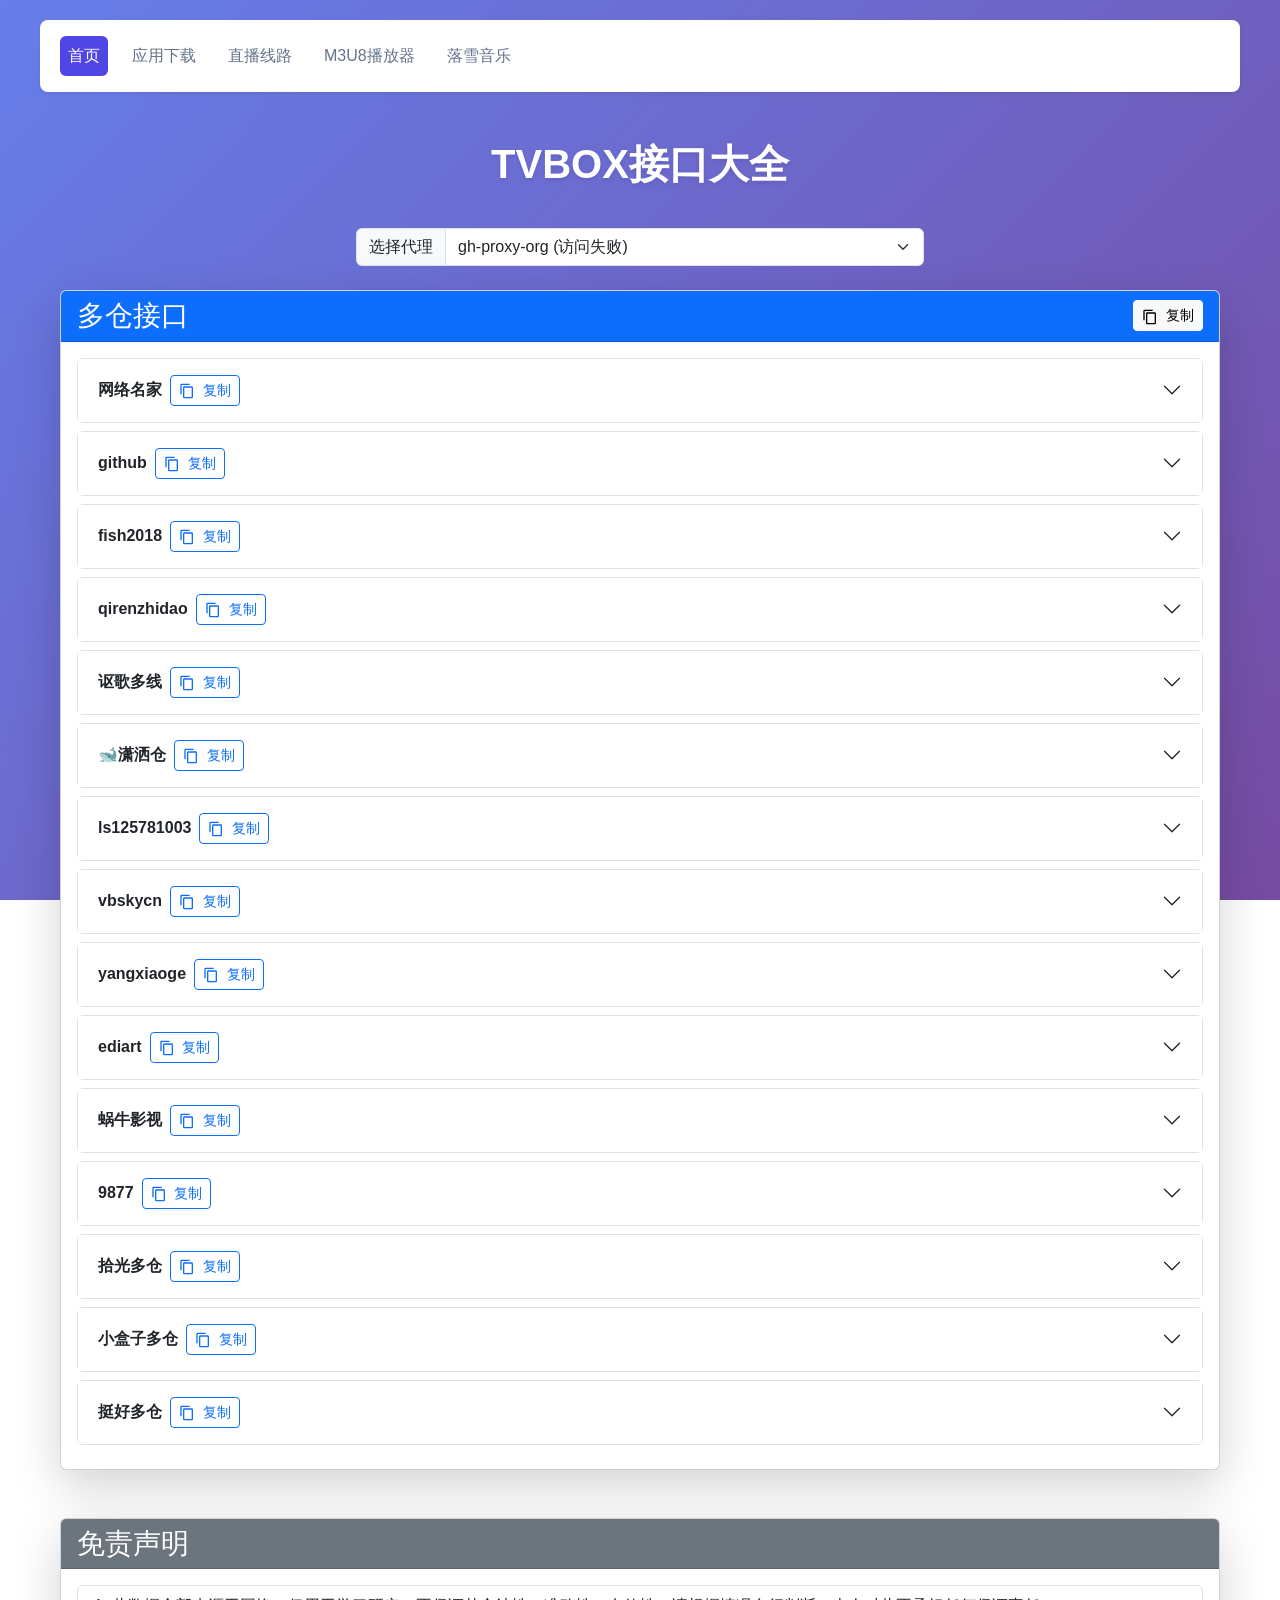
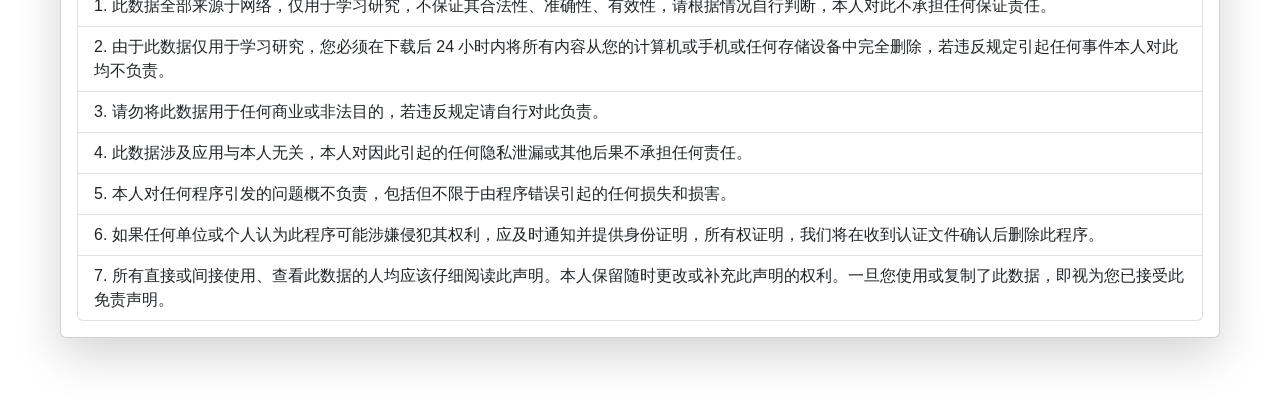
==== commit f26a8a33: "Add files via upload" ====
--- a/index.html
+++ b/index.html
@@ -6,13 +6,13 @@
     <title>TVBOX接口大全</title>
     
     <!-- 引入Bootstrap CSS -->
-    <link href="https://cdn.staticfile.org/bootstrap/5.3.0/css/bootstrap.min.css" rel="stylesheet">
+    <link href="/css/bootstrap.min.css" rel="stylesheet">
     <!-- 引入jQuery -->
-    <script src="https://cdn.staticfile.org/jquery/3.6.0/jquery.min.js"></script>
+    <script src="/js/jquery.min.js"></script>
     <!-- 引入Bootstrap JS -->
-    <script src="https://cdn.staticfile.org/bootstrap/5.3.0/js/bootstrap.bundle.min.js"></script>
+    <script src="/js/bootstrap.bundle.min.js"></script>
     <!-- 引入代理管理模块 -->
-    <script type="module" src="js/proxyList.js"></script>
+    <script type="module" src="/js/proxyList.js"></script>
 
     <style>
         /* 全局样式 */
@@ -838,4 +838,4 @@
     </script>
 
 </body>
-</html>
+</html>
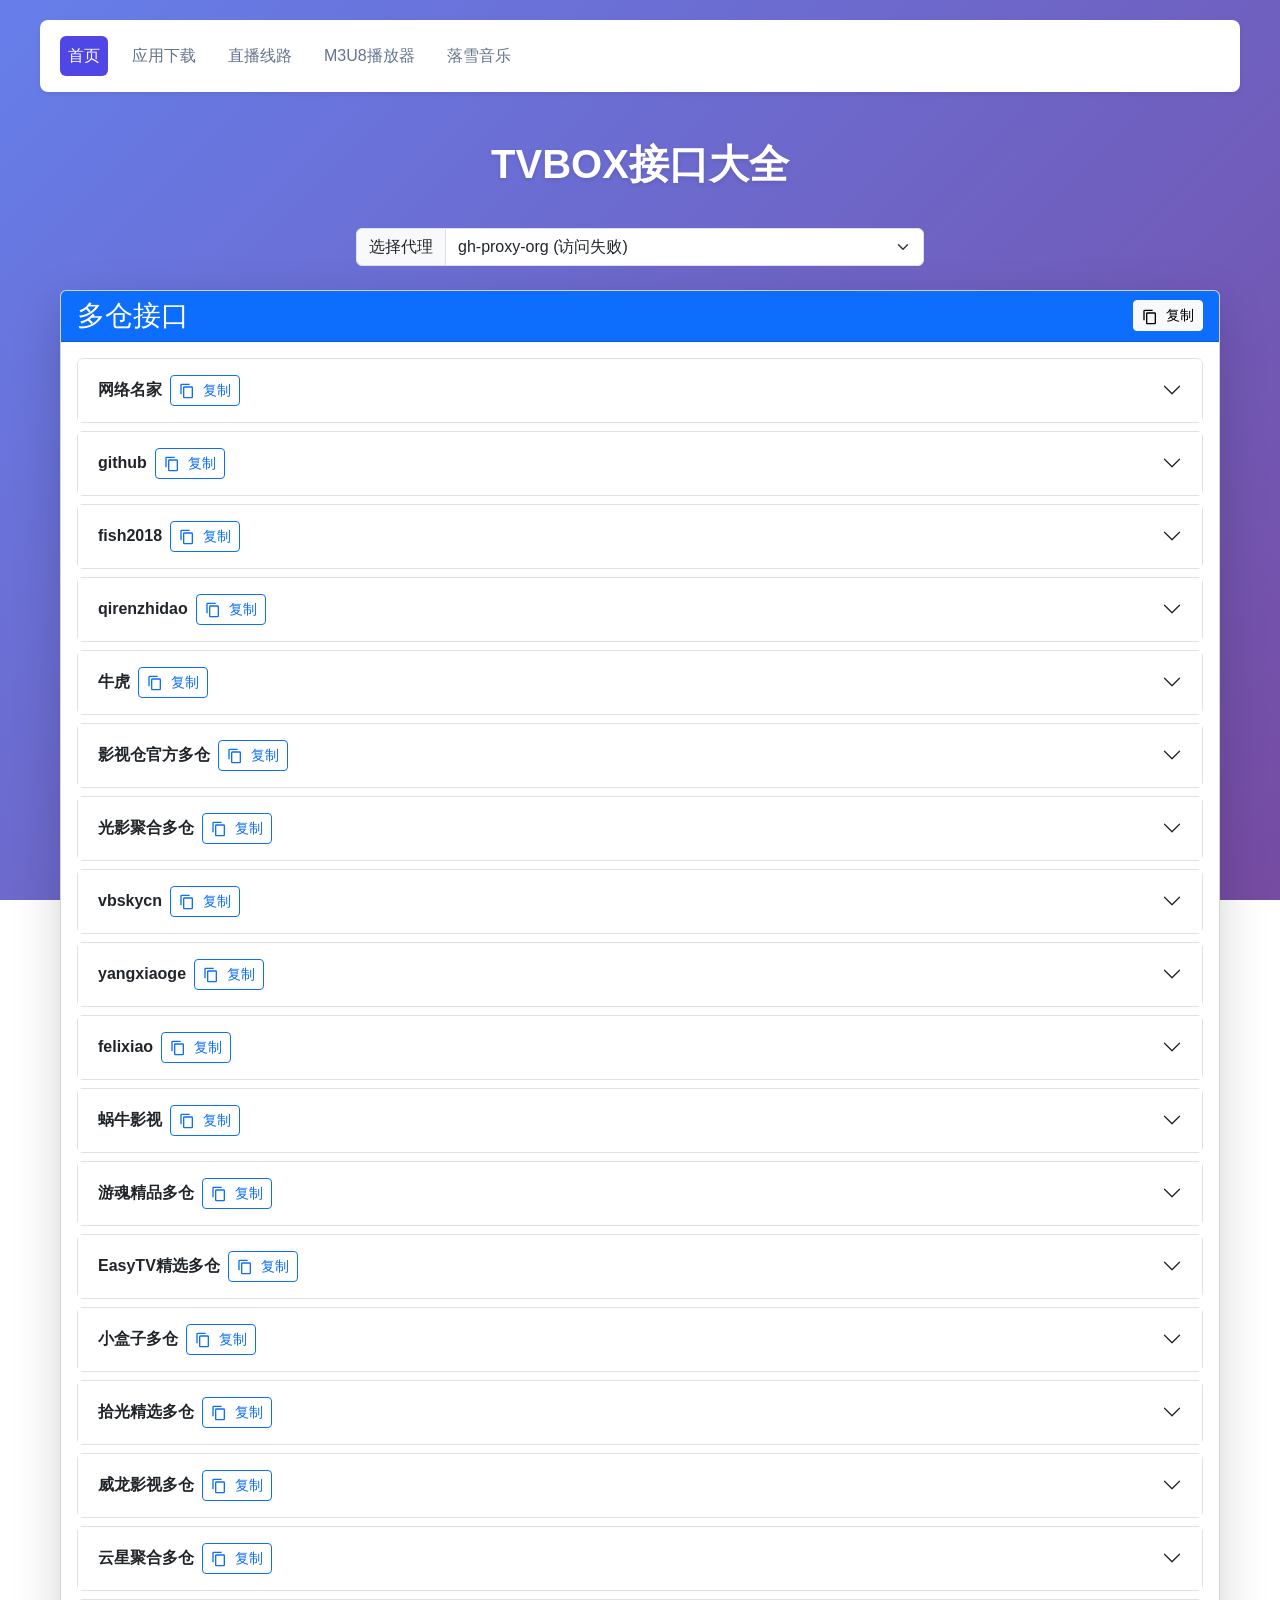
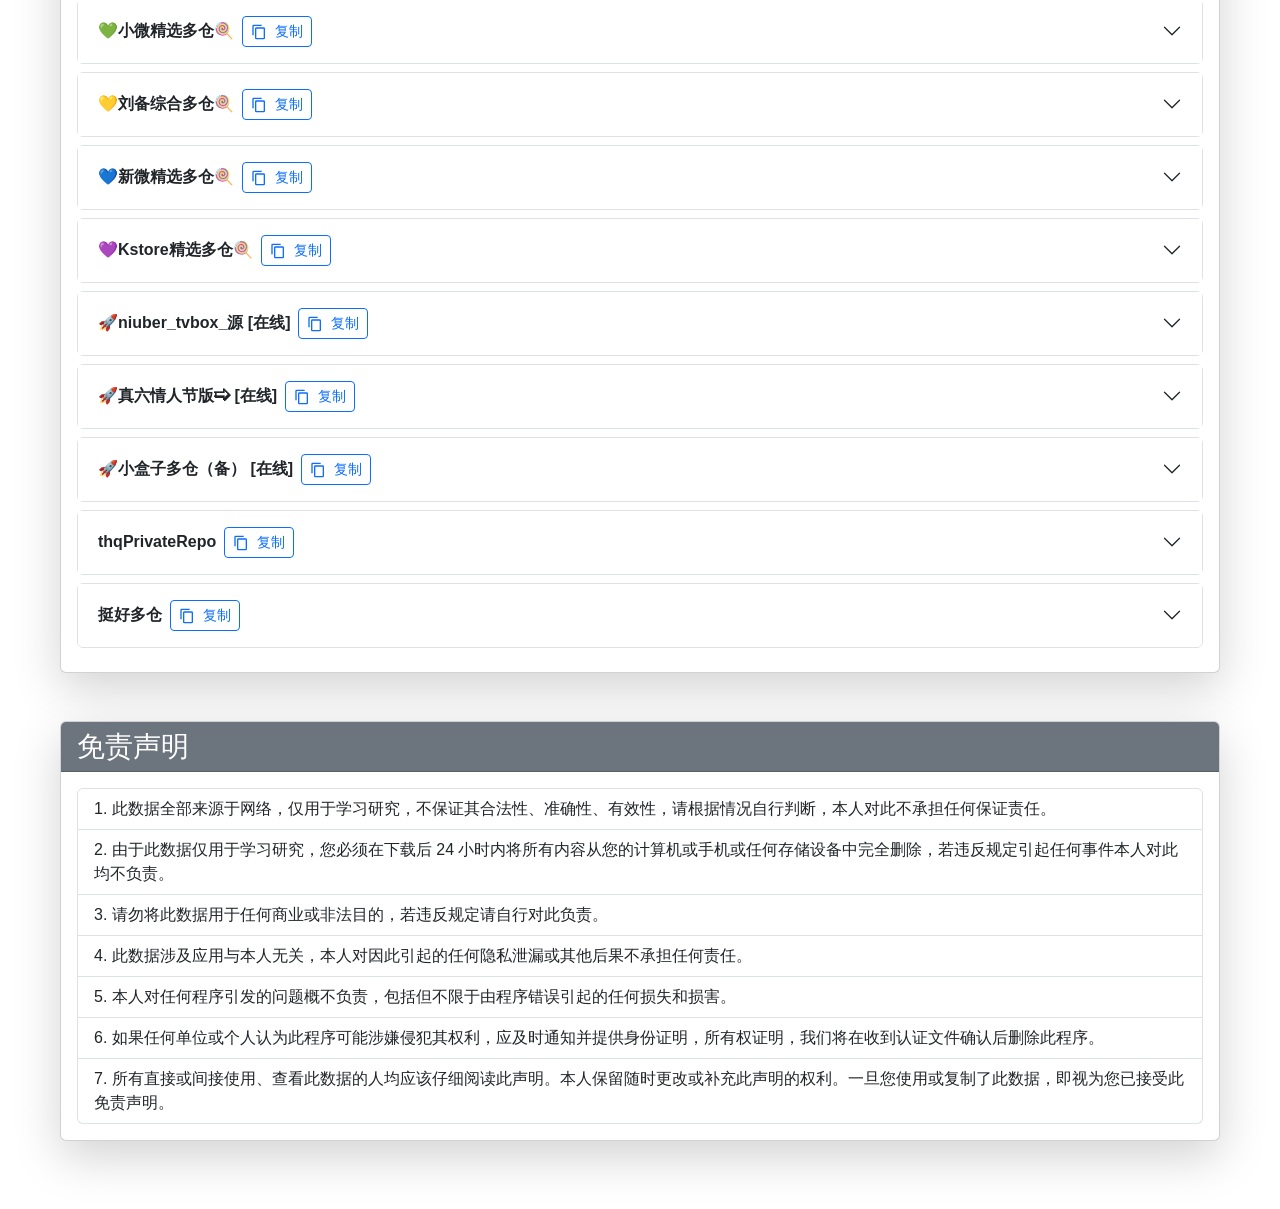
==== commit 8466dea4: "Add files via upload" ====
--- a/index.html
+++ b/index.html
@@ -470,6 +470,66 @@
             initProxySelector,
             getProxiedUrl
         } from './js/proxyList.js';
+
+        // ──────────────────────────────────────────────────────────────
+        // 工具函数：宽松 JSON 解析 + 带 CORS 兜底的智能 fetch
+        // ──────────────────────────────────────────────────────────────
+
+        /**
+         * 剥离 // 行注释和 /* *\/ 块注释后再做 JSON.parse。
+         * 像 t.json 开头的 "// 此多仓接口列表由..." 这种非标准 JSON 注释，
+         * 标准 JSON.parse 无法处理，这里做兼容处理。
+         * 注意：只移除"整行均为注释"的行（允许行首有空白），
+         * 不会误伤值内容中包含 // 的正常字符串（如 https://xxx）。
+         */
+        function parseJsonLoose(text) {
+            const noBlockComments = text.replace(/\/\*[\s\S]*?\*\//g, '');
+            const noLineComments = noBlockComments.replace(/^[ \t]*\/\/.*$/gm, '');
+            return JSON.parse(noLineComments);
+        }
+
+        // 公共 CORS 代理兜底列表，direct fetch 失败时按顺序尝试
+        const CORS_FALLBACK_PROXIES = [
+            (url) => `https://cors.zitengju.top/?${encodeURIComponent(url)}`,
+            (url) => `https://corsproxy.io/?url=${encodeURIComponent(url)}`,
+        ];
+
+        /**
+         * 智能获取某个 url 的 JSON 内容：
+         * 1. 先尝试直连 fetch；
+         * 2. 若直连因 CORS / 网络错误失败，依次尝试公共 CORS 代理兜底；
+         * 3. 所有方式均失败则抛出最初的错误。
+         * 返回值已经过 parseJsonLoose 处理，兼容带注释的 JSON。
+         */
+        async function fetchJsonSmart(url) {
+            let lastError = null;
+
+            // 1) 直连尝试
+            try {
+                const res = await fetch(url);
+                if (!res.ok) throw new Error(`HTTP ${res.status}`);
+                return parseJsonLoose(await res.text());
+            } catch (err) {
+                lastError = err;
+                console.warn(`直连失败 (${url})，尝试 CORS 代理兜底:`, err.message);
+            }
+
+            // 2) 依次尝试 CORS 代理兜底
+            for (const buildProxyUrl of CORS_FALLBACK_PROXIES) {
+                const proxyUrl = buildProxyUrl(url);
+                try {
+                    const res = await fetch(proxyUrl);
+                    if (!res.ok) throw new Error(`HTTP ${res.status}`);
+                    return parseJsonLoose(await res.text());
+                } catch (err) {
+                    lastError = err;
+                    console.warn(`CORS 代理兜底失败 (${proxyUrl}):`, err.message);
+                }
+            }
+
+            // 3) 全部失败
+            throw lastError || new Error('未知错误：无法获取数据');
+        }
         
         document.addEventListener('DOMContentLoaded', async function() {
             // 复制功能 - 提前定义，确保页面加载后即可使用
@@ -616,9 +676,7 @@
                 
                 try {
                     console.log('Attempting to fetch duocang.json');
-                    const response = await fetch('duocang.json');
-                    console.log('duocang.json fetched successfully');
-                    const data = await response.json();
+                    const data = await fetchJsonSmart('duocang.json');
                     console.log('duocang.json parsed successfully');
                     console.log('Data:', data);
                     
@@ -723,8 +781,7 @@
                     // 使用代理管理模块的getProxiedUrl函数处理URL
                     const proxiedUrl = getProxiedUrl(url, proxy);
                     
-                    const response = await fetch(proxiedUrl);
-                    const data = await response.json();
+                    const data = await fetchJsonSmart(proxiedUrl);
                     
                     // 防御性编程：检查数据结构
                     if (data.urls && Array.isArray(data.urls)) {
